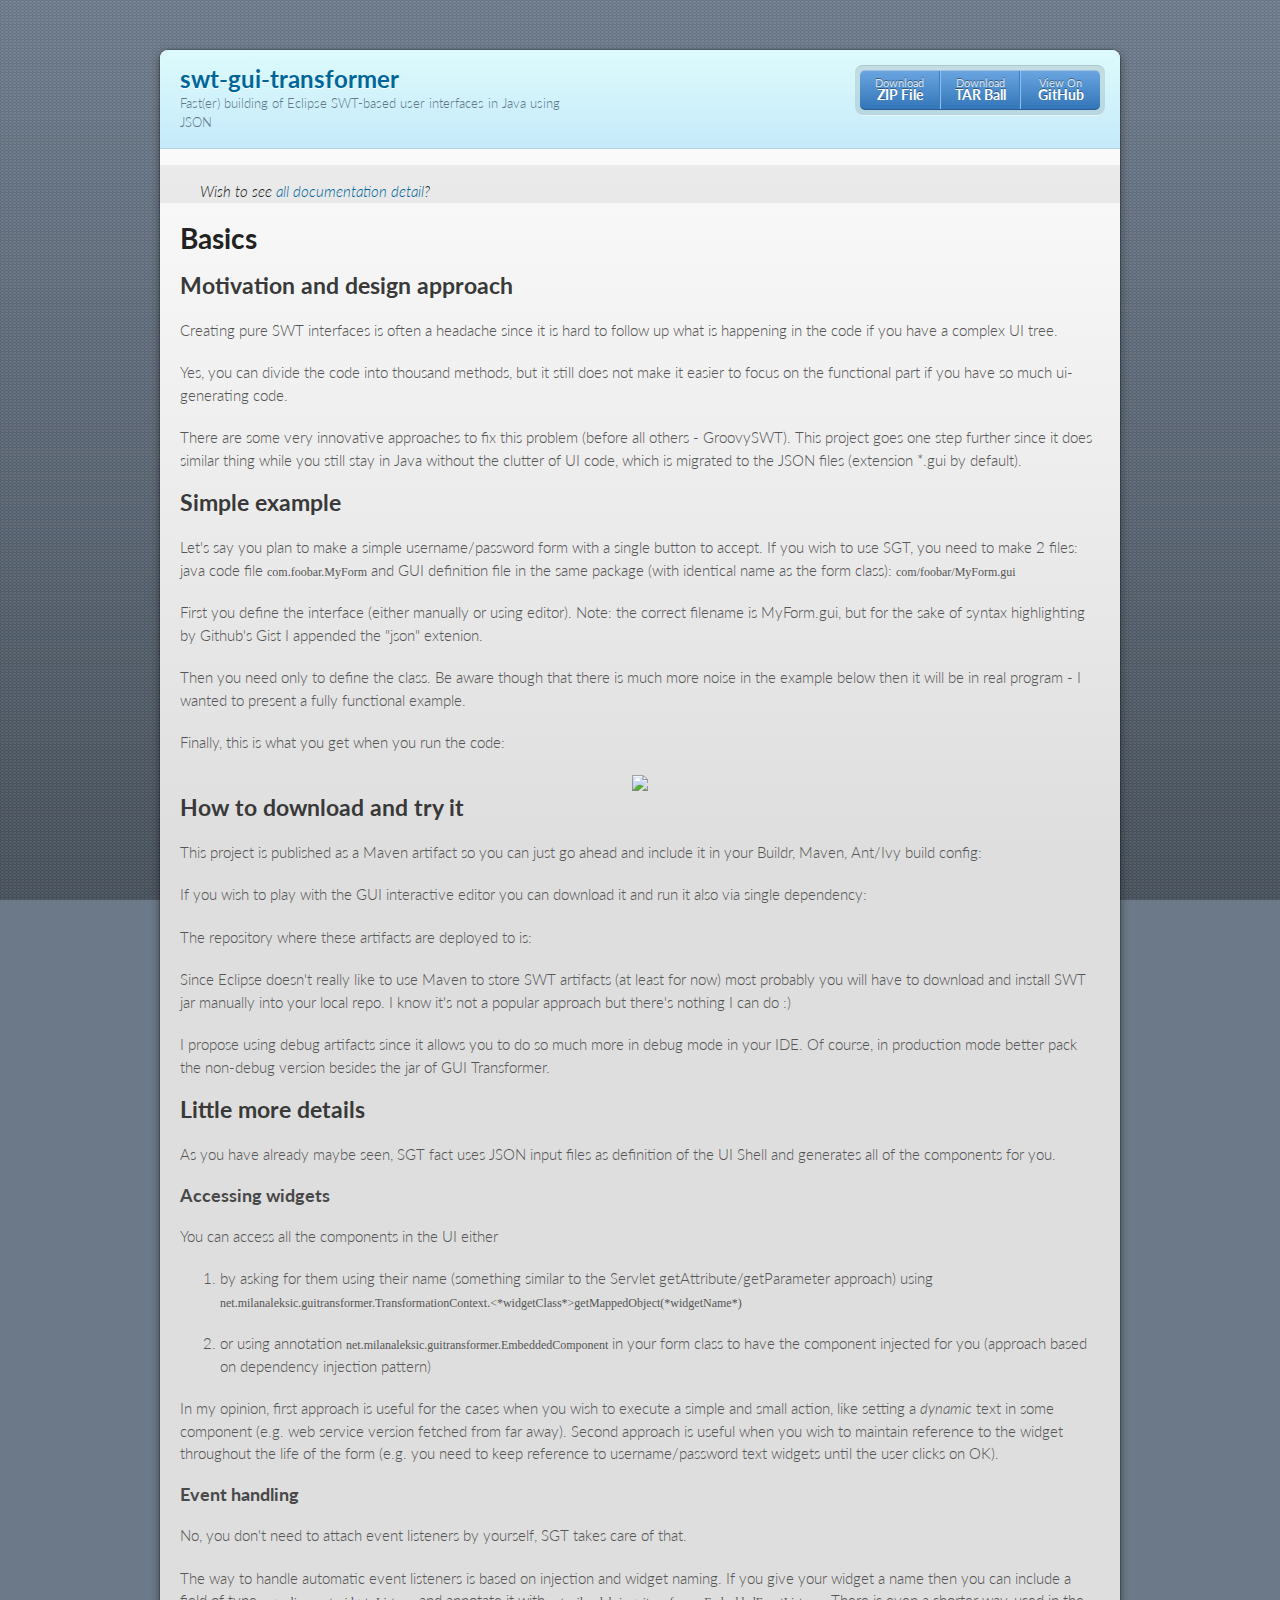
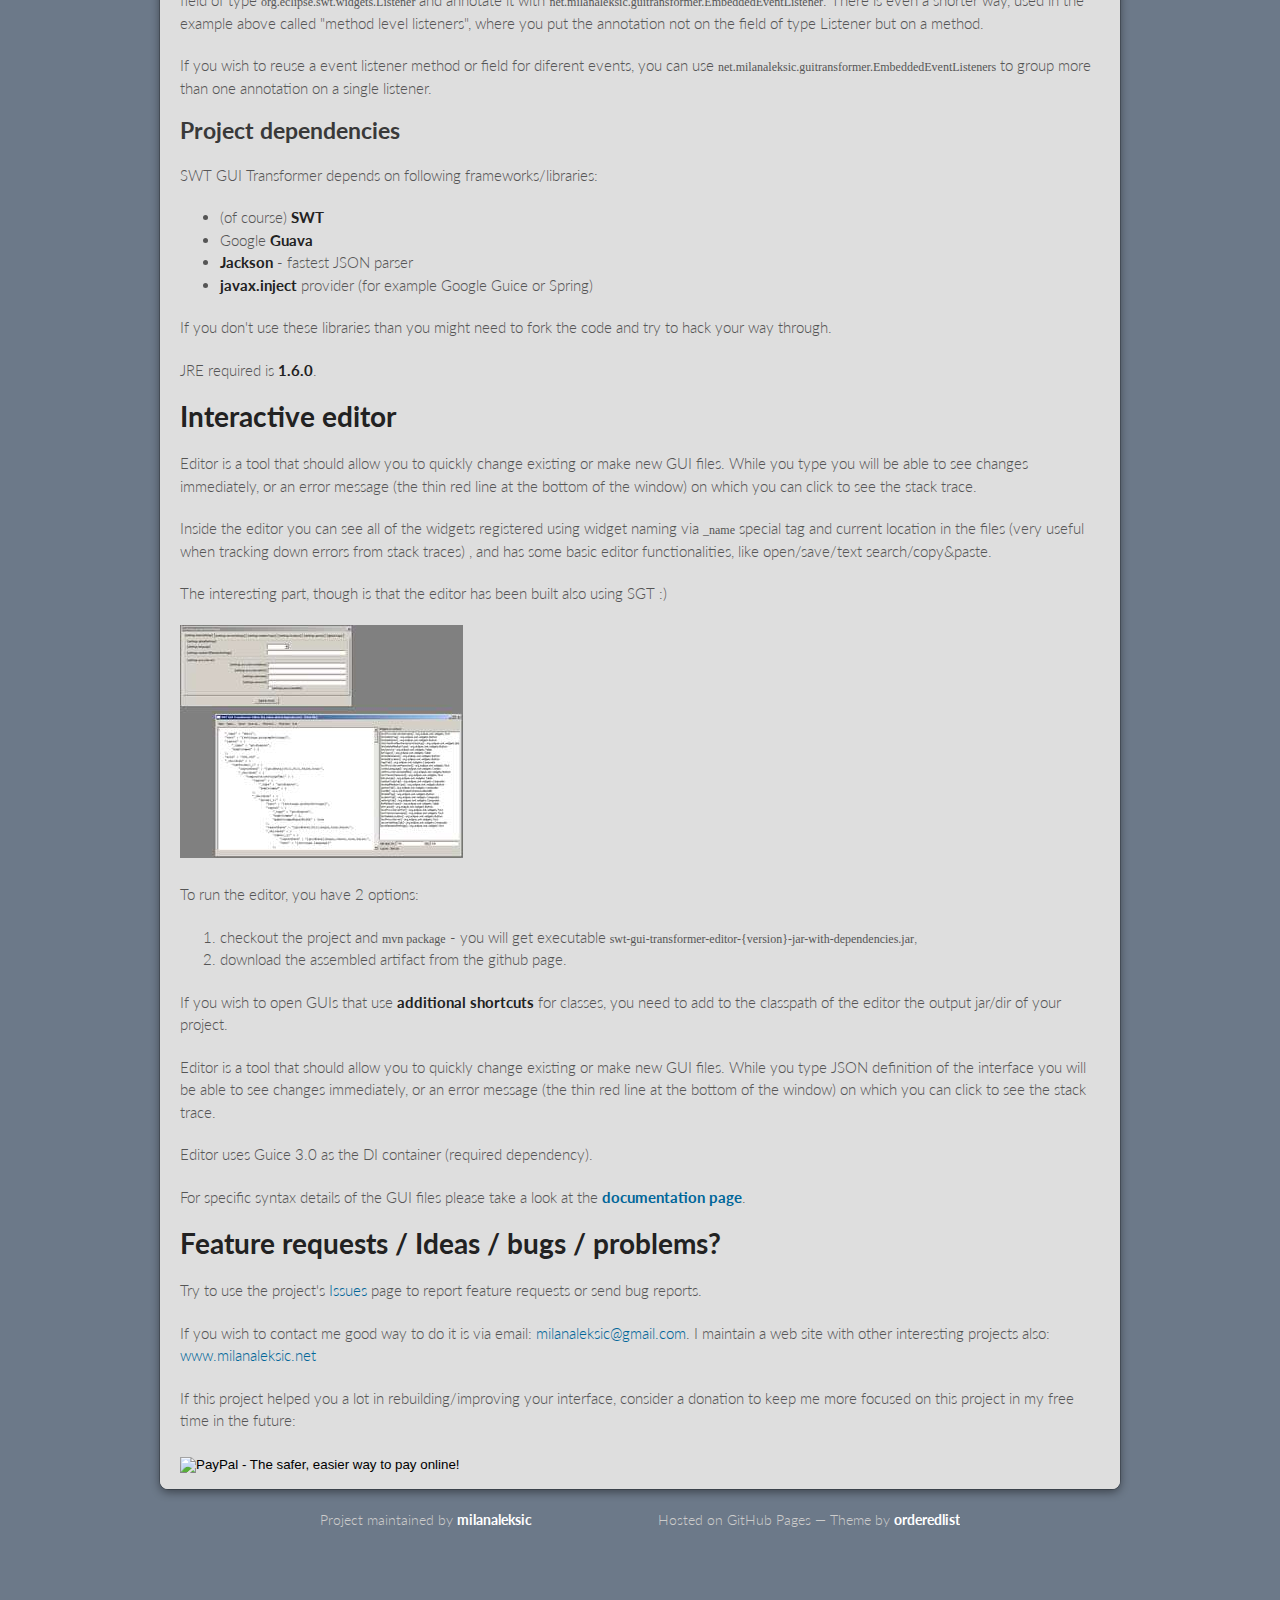
==== index.html @ e227d4b9 "Merge branch 'gh-pages' of github.com:milanaleksic/swt-gui-transformer into gh-pages" ====
<!doctype html>
<html>
<head>
    <meta charset="utf-8">
    <meta http-equiv="X-UA-Compatible" content="chrome=1">
    <title>Swt-gui-transformer by milanaleksic</title>

    <link rel="stylesheet" href="stylesheets/styles.css">
    <link rel="stylesheet" href="stylesheets/pygment_trac.css">
    <link rel="stylesheet" href="stylesheets/lightbox.css">
    <script src="javascripts/jquery-1.7.2.min.js"></script>
    <script src="javascripts/scale.fix.js"></script>
    <script src="javascripts/lightbox.js"></script>
    <meta name="viewport" content="width=device-width, initial-scale=1, user-scalable=no">

    <!--[if lt IE 9]>
    <script src="//html5shiv.googlecode.com/svn/trunk/html5.js"></script>
    <![endif]-->
</head>
<body>
<div class="wrapper">
    <header>
        <h1>swt-gui-transformer</h1>

        <p>Fast(er) building of Eclipse SWT-based user interfaces in Java using JSON</p>

        <p class="view"><a href="https://github.com/milanaleksic/swt-gui-transformer">View the Project on GitHub
            <small>milanaleksic/swt-gui-transformer</small>
        </a></p>
        <ul>
            <li><a href="https://github.com/milanaleksic/swt-gui-transformer/zipball/master">Download <strong>ZIP
                File</strong></a></li>
            <li><a href="https://github.com/milanaleksic/swt-gui-transformer/tarball/master">Download <strong>TAR
                Ball</strong></a></li>
            <li><a href="https://github.com/milanaleksic/swt-gui-transformer">View On <strong>GitHub</strong></a></li>
        </ul>
    </header>
    <section>
        <blockquote>Wish to see <a href="documentation.html">all documentation detail</a>?</blockquote>

        <h1>Basics</h1>

        <h2>Motivation and design approach</h2>

        <p>Creating pure SWT interfaces is often a headache since it is hard to follow up what is happening in the
            code if you have a complex UI tree. </p>

        <p>Yes, you can divide the code into thousand methods, but it still does not make it easier to focus on the
            functional part if you have so much ui-generating code.</p>

        <p>There are some very innovative approaches to fix this problem (before all others - GroovySWT). This project
            goes one step further since it does similar thing while you still stay in Java without the clutter of UI
            code, which is migrated to the JSON files (extension *.gui by default). </p>

        <h2>Simple example</h2>

        <p>Let's say you plan to make a simple username/password form with a single button to accept. If you wish to use
            SGT, you need to make 2 files: java code file <code>com.foobar.MyForm</code> and GUI definition file in the
            same package (with identical name as the form class): <code>com/foobar/MyForm.gui</code></p>

        <p>First you define the interface (either manually or using editor). Note: the correct filename is MyForm.gui,
            but for the sake of syntax highlighting by Github's Gist I appended the "json" extenion.</p>

        <script src="https://gist.github.com/2708850.js?file=MyForm.gui.json"></script>

        <p id="wiring-example">Then you need only to define the class. Be aware though that there is much more noise in the example below
            then it will be in real program - I wanted to present a fully functional example.</p>

        <script src="https://gist.github.com/2708850.js?file=MyForm.java"></script>

        <p>Finally, this is what you get when you run the code:</p>

        <div style="text-align:center"><img src="images/shot.png"/></div>

        <h2>How to download and try it</h2>

        <p>This project is published as a Maven artifact so you can just go ahead and include it in your
            Buildr, Maven, Ant/Ivy build config:</p>

        <script src="https://gist.github.com/2708850.js?file=dependency1.xml"></script>

        <p>If you wish to play with the GUI interactive editor you can download it and run it also
            via single dependency:</p>

        <script src="https://gist.github.com/2708850.js?file=dependency2.xml"></script>

        <p>The repository where these artifacts are deployed to is:</p>

        <script src="https://gist.github.com/2708850.js?file=repo.xml"></script>

        <p>Since Eclipse doesn't really like to use Maven to store SWT artifacts (at least for now)
            most probably you will have to download and install SWT jar manually into your local repo.
            I know it's not a popular approach but there's nothing I can do :)</p>

        <script src="https://gist.github.com/2708850.js?file=installSWT.cmd"></script>

        <p>I propose using debug artifacts since it allows you to do so much more in debug mode
            in your IDE. Of course, in production mode better pack the non-debug version
            besides the jar of GUI Transformer.</p>

        <h2>Little more details</h2>

        <p>As you have already maybe seen, SGT fact uses JSON input files as definition of the UI Shell and generates
            all of the components for you.</p>

        <h3>Accessing widgets</h3>

        <p>You can access all the components in the UI either</p>

        <ol>
            <li><p>by asking for them using their name (something similar to the Servlet getAttribute/getParameter approach)
                using <code>net.milanaleksic.guitransformer.TransformationContext.&lt;*widgetClass*&gt;getMappedObject(*widgetName*)</code>
            </p></li>
            <li><p>or using annotation <code>net.milanaleksic.guitransformer.EmbeddedComponent</code> in your form class
                to have the component injected for you (approach based on dependency injection pattern)</p></li>
        </ol>
        <p>In my opinion, first approach is useful for the cases when you wish to execute a simple and small action,
            like setting a <em>dynamic</em> text in some component (e.g. web service version fetched from far away).
            Second approach is useful when you wish to maintain reference to the widget throughout the life of the form
            (e.g. you need to keep reference to username/password text widgets until the user clicks on OK).</p>

        <h3>Event handling</h3>

        <p>No, you don't need to attach event listeners by yourself, SGT takes care of that.</p>

        <p>The way to handle automatic event listeners is based on injection and widget naming. If you give your widget
            a name then you can include a field of type <code>org.eclipse.swt.widgets.Listener</code> and annotate it with
            <code>net.milanaleksic.guitransformer.EmbeddedEventListener</code>. There is even a shorter way, used in the
            example above called "method level listeners", where you put the annotation not on the field of type
            Listener but on a method.</p>

        <p>If you wish to reuse a event listener method or field for diferent events, you can use
            <code>net.milanaleksic.guitransformer.EmbeddedEventListeners</code> to group more than one annotation
            on a single listener.</p>

        <h2>Project dependencies</h2>

        <p>SWT GUI Transformer depends on following frameworks/libraries:</p>

        <ul>
            <li>(of course) <strong>SWT</strong>
            </li>
            <li>Google <strong>Guava</strong>
            </li>
            <li>
                <strong>Jackson</strong> - fastest JSON parser
            </li>
            <li>
                <strong>javax.inject</strong> provider (for example Google Guice or Spring)
            </li>
        </ul>
        <p>If you don't use these libraries than you might need to fork the code
            and try to hack your way through.</p>

        <p>JRE required is <strong>1.6.0</strong>.</p>

        <h1>Interactive editor</h1>

        <p>Editor is a tool that should allow you to quickly change existing or make new GUI files. While you type
            you will be able to see changes immediately, or an error message (the thin red line at the bottom of the
            window) on which you can click to see the stack trace.</p>

        <p>Inside the editor you can see all of the widgets registered using widget naming via <code>_name</code>
            special tag and current location in the files (very useful when tracking down errors from stack traces)
            , and has some basic editor functionalities, like open/save/text search/copy&paste.</p>

        <p>The interesting part, though is that the editor has been built also using SGT :)</p>

        <p>
            <a href="images/editor-0.1.7.2.png" rel="lightbox" title="Interactive editor for SGT">
                <img src="images/editor-0.1.7.2_mini.jpg"/>
            </a>
        </p>

        <p>To run the editor, you have 2 options:</p>
        <ol>
            <li>checkout the project and <code>mvn package</code> - you will get executable
                <code>swt-gui-transformer-editor-{version}-jar-with-dependencies.jar</code>,
            </li>
            <li>download the assembled artifact from the github page.</li>
        </ol>

        <p>If you wish to open GUIs that use <strong>additional shortcuts</strong> for classes, you need to add to the
            classpath of the editor the output jar/dir of your project.</p>

        <p>Editor is a tool that should allow you to quickly change existing or make new GUI files. While you type JSON
            definition of the interface you will be able to see changes immediately, or an error message (the thin red
            line at the bottom of the window) on which you can click to see the stack trace.</p>

        <p>Editor uses Guice 3.0 as the DI container (required dependency).</p>

        <p>For specific syntax details of the GUI files please take a look at the
            <strong><a href="documentation.html">documentation page</a></strong>.</p>

        <h1>Feature requests / Ideas / bugs / problems?</h1>

        <p>Try to use the project's <a href="https://github.com/milanaleksic/swt-gui-transformer/issues">Issues</a>
            page to report feature requests or send bug reports.</p>

        <p>If you wish to contact me good way to do it is via email: <a href="mailto:milanaleksic@gmail.com">
            milanaleksic@gmail.com</a>. I maintain a web site with other interesting projects also:
            <a href="http://www.milanaleksic.net">www.milanaleksic.net</a></p>

        <p>If this project helped you a lot in rebuilding/improving your interface, consider a donation
            to keep me more focused on this project in my free time in the future:</p>
        <p><form action="https://www.paypal.com/cgi-bin/webscr" method="post">
<input type="hidden" name="cmd" value="_s-xclick">
<input type="hidden" name="hosted_button_id" value="VUGRF7TKV7C58">
<input type="image" src="https://www.paypalobjects.com/en_US/BE/i/btn/btn_donateCC_LG.gif" border="0" name="submit" alt="PayPal - The safer, easier way to pay online!">
<img alt="" border="0" src="https://www.paypalobjects.com/en_US/i/scr/pixel.gif" width="1" height="1">
</form>
    </section>
</div>
<footer>
    <p>Project maintained by <a href="https://github.com/milanaleksic">milanaleksic</a></p>

    <p>Hosted on GitHub Pages &mdash; Theme by <a href="https://github.com/orderedlist">orderedlist</a></p>
</footer>
<!--[if !IE]>
<script>fixScale(document);</script><!--<![endif]-->
<script type="text/javascript">
    var gaJsHost = (("https:" == document.location.protocol) ? "https://ssl." : "http://www.");
    document.write(unescape("%3Cscript src='" + gaJsHost + "google-analytics.com/ga.js' " +
            "type='text/javascript'%3E%3C/script%3E"));
</script>
<script type="text/javascript">
    try {
        var pageTracker = _gat._getTracker("UA-31731496-1");
        pageTracker._trackPageview();
    } catch(err) {
    }
</script>

</body>
</html>
---- stylesheets/styles.css ----
@import url(https://fonts.googleapis.com/css?family=Lato:300italic,700italic,300,700);
html {
  background: #6C7989;
  background: #6c7989 -webkit-gradient(linear, 50% 0%, 50% 100%, color-stop(0%, #6c7989), color-stop(100%, #434b55)) fixed;
  background: #6c7989 -webkit-linear-gradient(#6c7989, #434b55) fixed;
  background: #6c7989 -moz-linear-gradient(#6c7989, #434b55) fixed;
  background: #6c7989 -o-linear-gradient(#6c7989, #434b55) fixed;
  background: #6c7989 -ms-linear-gradient(#6c7989, #434b55) fixed;
  background: #6c7989 linear-gradient(#6c7989, #434b55) fixed;
}

body {
  padding: 50px 0;
  margin: 0;
  font: 14px/1.5 Lato, "Helvetica Neue", Helvetica, Arial, sans-serif;
  color: #555;
  font-weight: 300;
  background: url('[data-uri]') fixed;
}

.wrapper {
  width: 960px;
  margin: 0 auto;
  background: #DEDEDE;
  -webkit-border-radius: 8px;
  -moz-border-radius: 8px;
  -ms-border-radius: 8px;
  -o-border-radius: 8px;
  border-radius: 8px;
  -webkit-box-shadow: rgba(0, 0, 0, 0.2) 0 0 0 1px, rgba(0, 0, 0, 0.45) 0 3px 10px;
  -moz-box-shadow: rgba(0, 0, 0, 0.2) 0 0 0 1px, rgba(0, 0, 0, 0.45) 0 3px 10px;
  box-shadow: rgba(0, 0, 0, 0.2) 0 0 0 1px, rgba(0, 0, 0, 0.45) 0 3px 10px;
}

header, section, footer {
  display: block;
}

a {
  color: #069;
  text-decoration: none;
}

p {
  margin: 0 0 20px;
  padding: 0;
}

strong {
  color: #222;
  font-weight: 700;
}

header {
  -webkit-border-radius: 8px 8px 0 0;
  -moz-border-radius: 8px 8px 0 0;
  -ms-border-radius: 8px 8px 0 0;
  -o-border-radius: 8px 8px 0 0;
  border-radius: 8px 8px 0 0;
  background: #C6EAFA;
  background: -webkit-gradient(linear, 50% 0%, 50% 100%, color-stop(0%, #ddfbfc), color-stop(100%, #c6eafa));
  background: -webkit-linear-gradient(#ddfbfc, #c6eafa);
  background: -moz-linear-gradient(#ddfbfc, #c6eafa);
  background: -o-linear-gradient(#ddfbfc, #c6eafa);
  background: -ms-linear-gradient(#ddfbfc, #c6eafa);
  background: linear-gradient(#ddfbfc, #c6eafa);
  position: relative;
  padding: 15px 20px;
  border-bottom: 1px solid #B2D2E1;
}
header h1 {
  margin: 0;
  padding: 0;
  font-size: 24px;
  line-height: 1.2;
  color: #069;
  text-shadow: rgba(255, 255, 255, 0.9) 0 1px 0;
}
header.without-description h1 {
  margin: 10px 0;
}
header p {
  margin: 0;
  color: #61778B;
  width: 400px;
  font-size: 13px;
}
header p.view {
  display: none;
  font-weight: 700;
  text-shadow: rgba(255, 255, 255, 0.9) 0 1px 0;
  -webkit-font-smoothing: antialiased;
}
header p.view a {
  color: #06c;
}
header p.view small {
  font-weight: 400;
}
header ul {
  margin: 0;
  padding: 0;
  list-style: none;
  position: absolute;
  z-index: 1;
  right: 20px;
  top: 20px;
  height: 38px;
  padding: 1px 0;
  background: #5198DF;
  background: -webkit-gradient(linear, 50% 0%, 50% 100%, color-stop(0%, #77b9fb), color-stop(100%, #3782cd));
  background: -webkit-linear-gradient(#77b9fb, #3782cd);
  background: -moz-linear-gradient(#77b9fb, #3782cd);
  background: -o-linear-gradient(#77b9fb, #3782cd);
  background: -ms-linear-gradient(#77b9fb, #3782cd);
  background: linear-gradient(#77b9fb, #3782cd);
  border-radius: 5px;
  -webkit-box-shadow: inset rgba(255, 255, 255, 0.45) 0 1px 0, inset rgba(0, 0, 0, 0.2) 0 -1px 0;
  -moz-box-shadow: inset rgba(255, 255, 255, 0.45) 0 1px 0, inset rgba(0, 0, 0, 0.2) 0 -1px 0;
  box-shadow: inset rgba(255, 255, 255, 0.45) 0 1px 0, inset rgba(0, 0, 0, 0.2) 0 -1px 0;
  width: auto;
}
header ul:before {
  content: '';
  position: absolute;
  z-index: -1;
  left: -5px;
  top: -4px;
  right: -5px;
  bottom: -6px;
  background: rgba(0, 0, 0, 0.1);
  -webkit-border-radius: 8px;
  -moz-border-radius: 8px;
  -ms-border-radius: 8px;
  -o-border-radius: 8px;
  border-radius: 8px;
  -webkit-box-shadow: rgba(0, 0, 0, 0.2) 0 -1px 0, inset rgba(255, 255, 255, 0.7) 0 -1px 0;
  -moz-box-shadow: rgba(0, 0, 0, 0.2) 0 -1px 0, inset rgba(255, 255, 255, 0.7) 0 -1px 0;
  box-shadow: rgba(0, 0, 0, 0.2) 0 -1px 0, inset rgba(255, 255, 255, 0.7) 0 -1px 0;
}
header ul li {
  width: 79px;
  float: left;
  border-right: 1px solid #3A7CBE;
  height: 38px;
}
header ul li.single {
  border: none;
}
header ul li + li {
  width: 78px;
  border-left: 1px solid #8BBEF3;
}
header ul li + li + li {
  border-right: none;
  width: 79px;
}
header ul a {
  line-height: 1;
  font-size: 11px;
  color: #fff;
  color: rgba(255, 255, 255, 0.8);
  display: block;
  text-align: center;
  font-weight: 400;
  padding-top: 6px;
  height: 40px;
  text-shadow: rgba(0, 0, 0, 0.4) 0 -1px 0;
}
header ul a strong {
  font-size: 14px;
  display: block;
  color: #fff;
  -webkit-font-smoothing: antialiased;
}

section {
  padding: 15px 20px;
  font-size: 15px;
  border-top: 1px solid #fff;
  background: -webkit-gradient(linear, 50% 0%, 50% 700, color-stop(0%, #fafafa), color-stop(100%, #dedede));
  background: -webkit-linear-gradient(#fafafa, #dedede 700px);
  background: -moz-linear-gradient(#fafafa, #dedede 700px);
  background: -o-linear-gradient(#fafafa, #dedede 700px);
  background: -ms-linear-gradient(#fafafa, #dedede 700px);
  background: linear-gradient(#fafafa, #dedede 700px);
  -webkit-border-radius: 0 0 8px 8px;
  -moz-border-radius: 0 0 8px 8px;
  -ms-border-radius: 0 0 8px 8px;
  -o-border-radius: 0 0 8px 8px;
  border-radius: 0 0 8px 8px;
  position: relative;
}

h1, h2, h3, h4, h5, h6 {
  color: #222;
  padding: 0;
  margin: 0 0 20px;
  line-height: 1.2;
}

p, ul, ol, table, pre, dl {
  margin: 0 0 20px;
}

h1, h2, h3 {
  line-height: 1.1;
}

h1 {
  font-size: 28px;
}

h2 {
  color: #393939;
}

h3, h4, h5, h6 {
  color: #494949;
}

blockquote {
  margin: 0 -20px 20px;
  padding: 15px 20px 1px 40px;
  font-style: italic;
  background: #ccc;
  background: rgba(0, 0, 0, 0.06);
  color: #222;
}

img {
  max-width: 100%;
}

code, pre {
  font-family: Monaco, Bitstream Vera Sans Mono, Lucida Console, Terminal;
  font-size: 12px;
}

section > code, section > pre {
  font-family: Monaco, Bitstream Vera Sans Mono, Lucida Console, Terminal;
  color: #333;
  font-size: 12px;
  overflow-x: auto;
}

section > pre {
  padding: 20px;
  background: #3A3C42;
  color: #f8f8f2;
  margin: 0 -20px 20px;
}
section > pre code {
  color: #f8f8f2;
}
section > pre code strong {
  color: #cccc00;
}
li pre {
  margin-left: -60px;
  padding-left: 60px;
}

table {
  width: 100%;
  border-collapse: collapse;
}

th, td {
  text-align: left;
  padding: 5px 10px;
  border-bottom: 1px solid #aaa;
}

dt {
  color: #222;
  font-weight: 700;
}

th {
  color: #222;
}

small {
  font-size: 11px;
}

hr {
  border: 0;
  background: #aaa;
  height: 1px;
  margin: 0 0 20px;
}

footer {
  width: 640px;
  margin: 0 auto;
  padding: 20px 0 0;
  color: #ccc;
  overflow: hidden;
}
footer a {
  color: #fff;
  font-weight: bold;
}
footer p {
  float: left;
}
footer p + p {
  float: right;
}

@media print, screen and (max-width: 740px) {
  body {
    padding: 0;
  }

  .wrapper {
    -webkit-border-radius: 0;
    -moz-border-radius: 0;
    -ms-border-radius: 0;
    -o-border-radius: 0;
    border-radius: 0;
    -webkit-box-shadow: none;
    -moz-box-shadow: none;
    box-shadow: none;
    width: 100%;
  }

  footer {
    -webkit-border-radius: 0;
    -moz-border-radius: 0;
    -ms-border-radius: 0;
    -o-border-radius: 0;
    border-radius: 0;
    padding: 20px;
    width: auto;
  }
  footer p {
    float: none;
    margin: 0;
  }
  footer p + p {
    float: none;
  }
}
@media print, screen and (max-width:580px) {
  header ul {
    display: none;
  }

  header p.view {
    display: block;
  }

  header p {
    width: 100%;
  }
}
@media print {
  header p.view a small:before {
    content: 'at http://github.com/';
  }
}
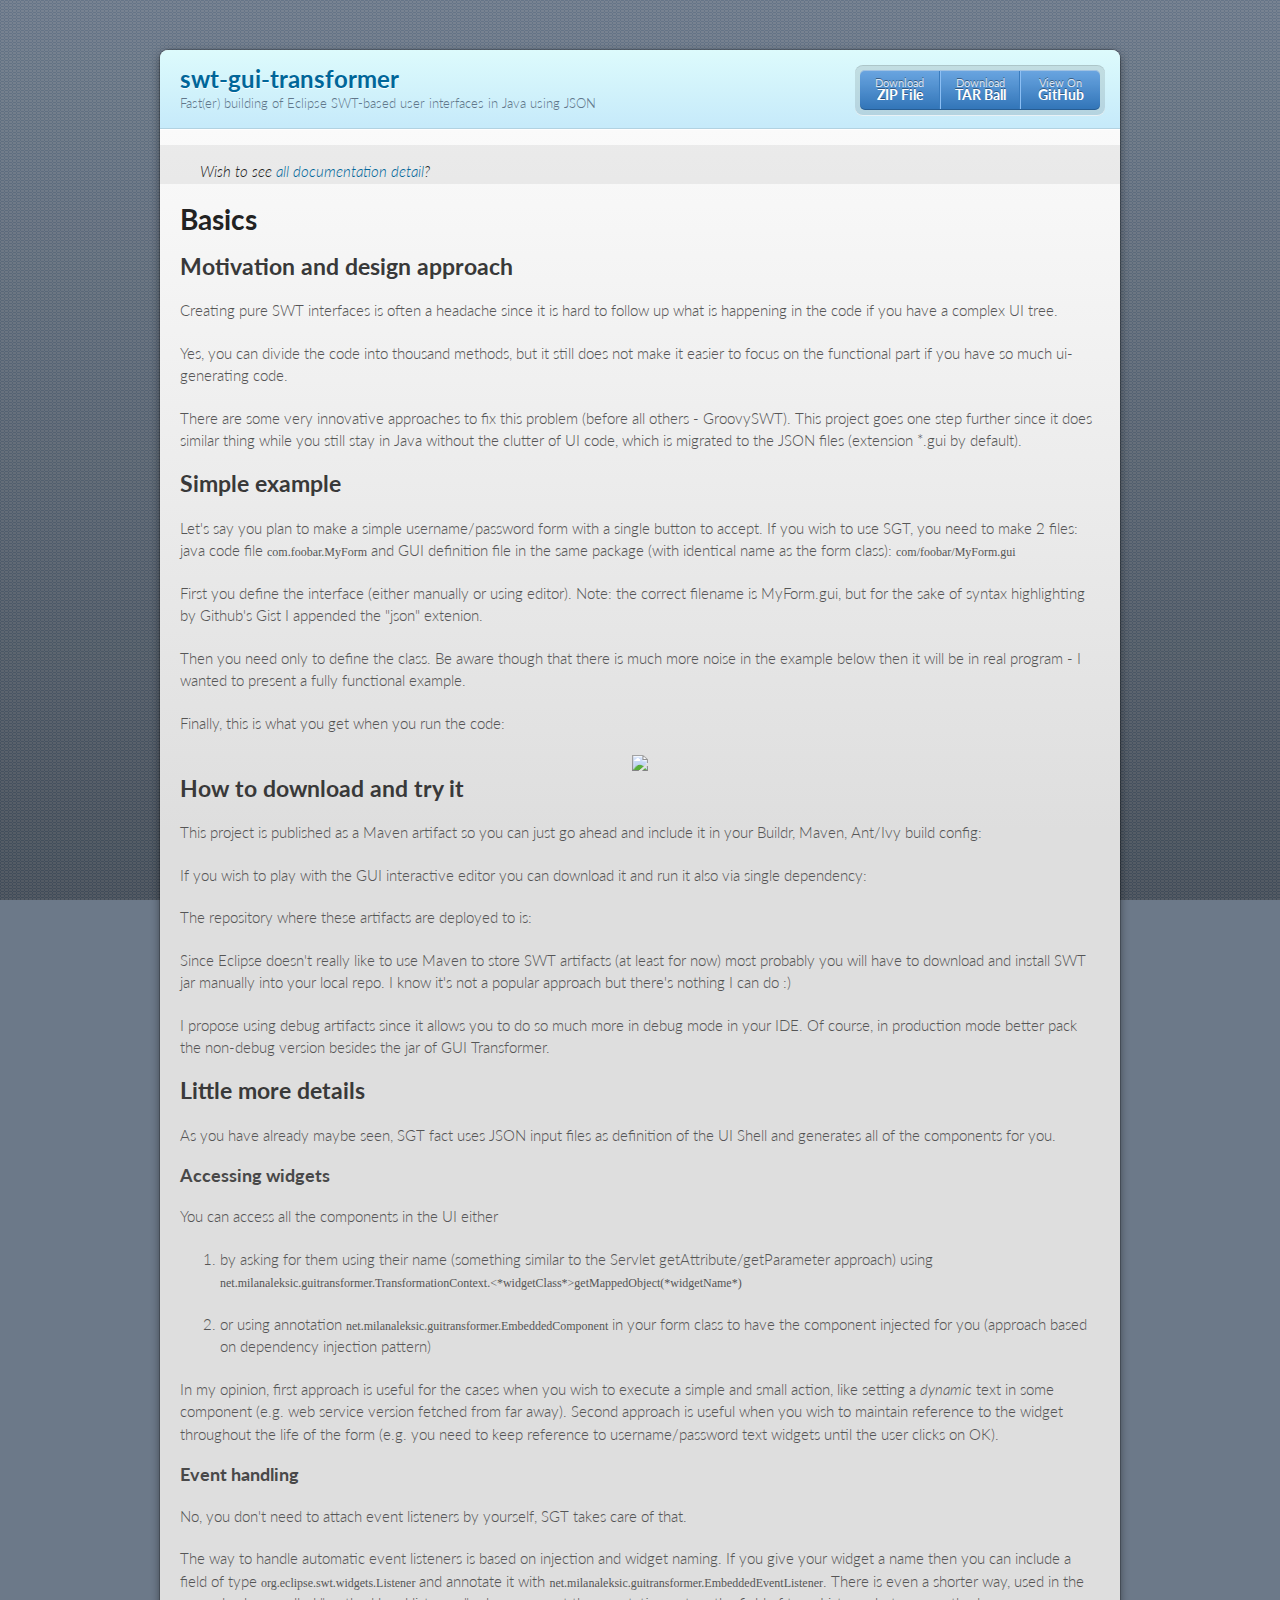
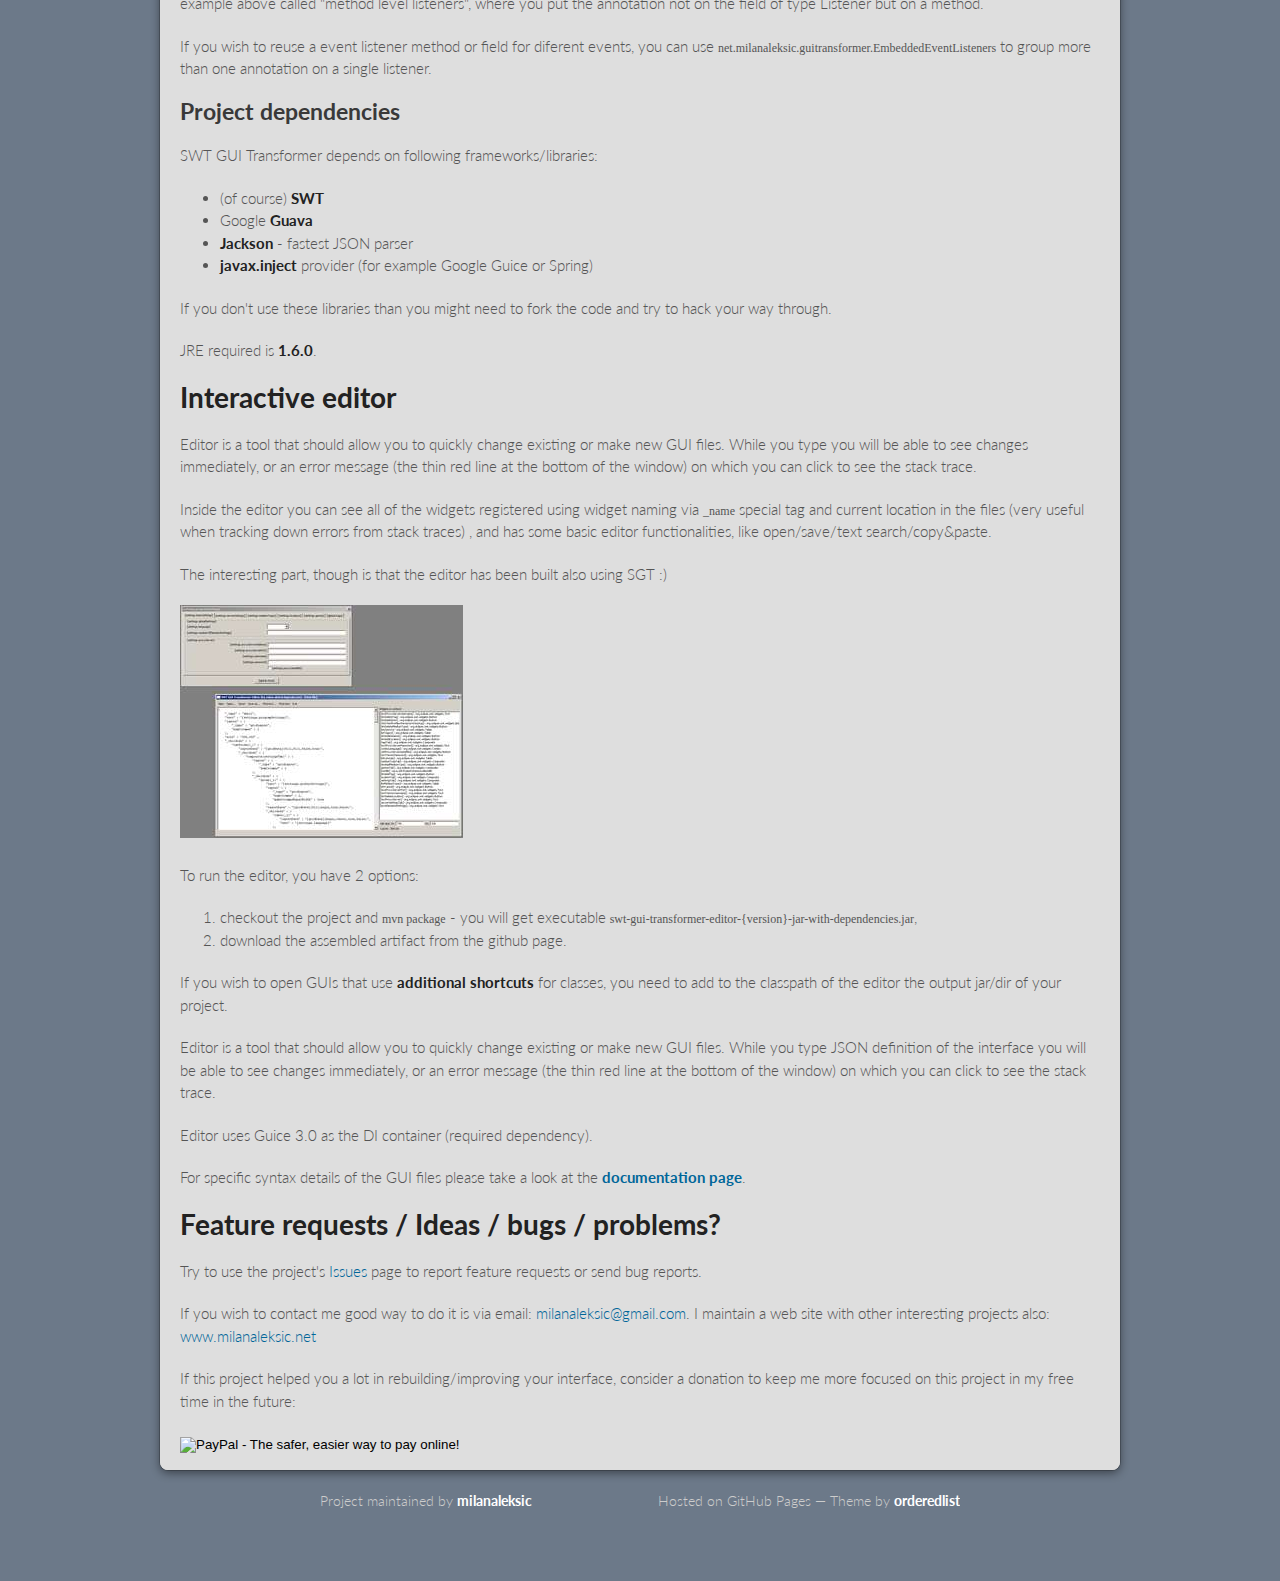
==== commit c3b114bb: "corrected syntax errors in the imported CSS styles for GISTs" ====
--- a/index.html
+++ b/index.html
@@ -6,7 +6,6 @@
     <title>Swt-gui-transformer by milanaleksic</title>
 
     <link rel="stylesheet" href="stylesheets/styles.css">
-    <link rel="stylesheet" href="stylesheets/pygment_trac.css">
     <link rel="stylesheet" href="stylesheets/lightbox.css">
     <script src="javascripts/jquery-1.7.2.min.js"></script>
     <script src="javascripts/scale.fix.js"></script>
@@ -232,4 +231,4 @@
 </script>
 
 </body>
-</html>+</html>
--- a/stylesheets/styles.css
+++ b/stylesheets/styles.css
@@ -82,7 +82,7 @@
 header p {
   margin: 0;
   color: #61778B;
-  width: 400px;
+  width: 500px;
   font-size: 13px;
 }
 header p.view {
@@ -199,6 +199,10 @@
   line-height: 1.2;
 }
 
+h5 {
+  font-size: 14px;
+}
+
 p, ul, ol, table, pre, dl {
   margin: 0 0 20px;
 }
@@ -362,3 +366,12 @@
     content: 'at http://github.com/';
   }
 }
+
+div.gist table.highlight {
+  background: none;
+  color: #000000;
+  font-size: 12px;
+  margin-bottom: 0px;
+}
+
+
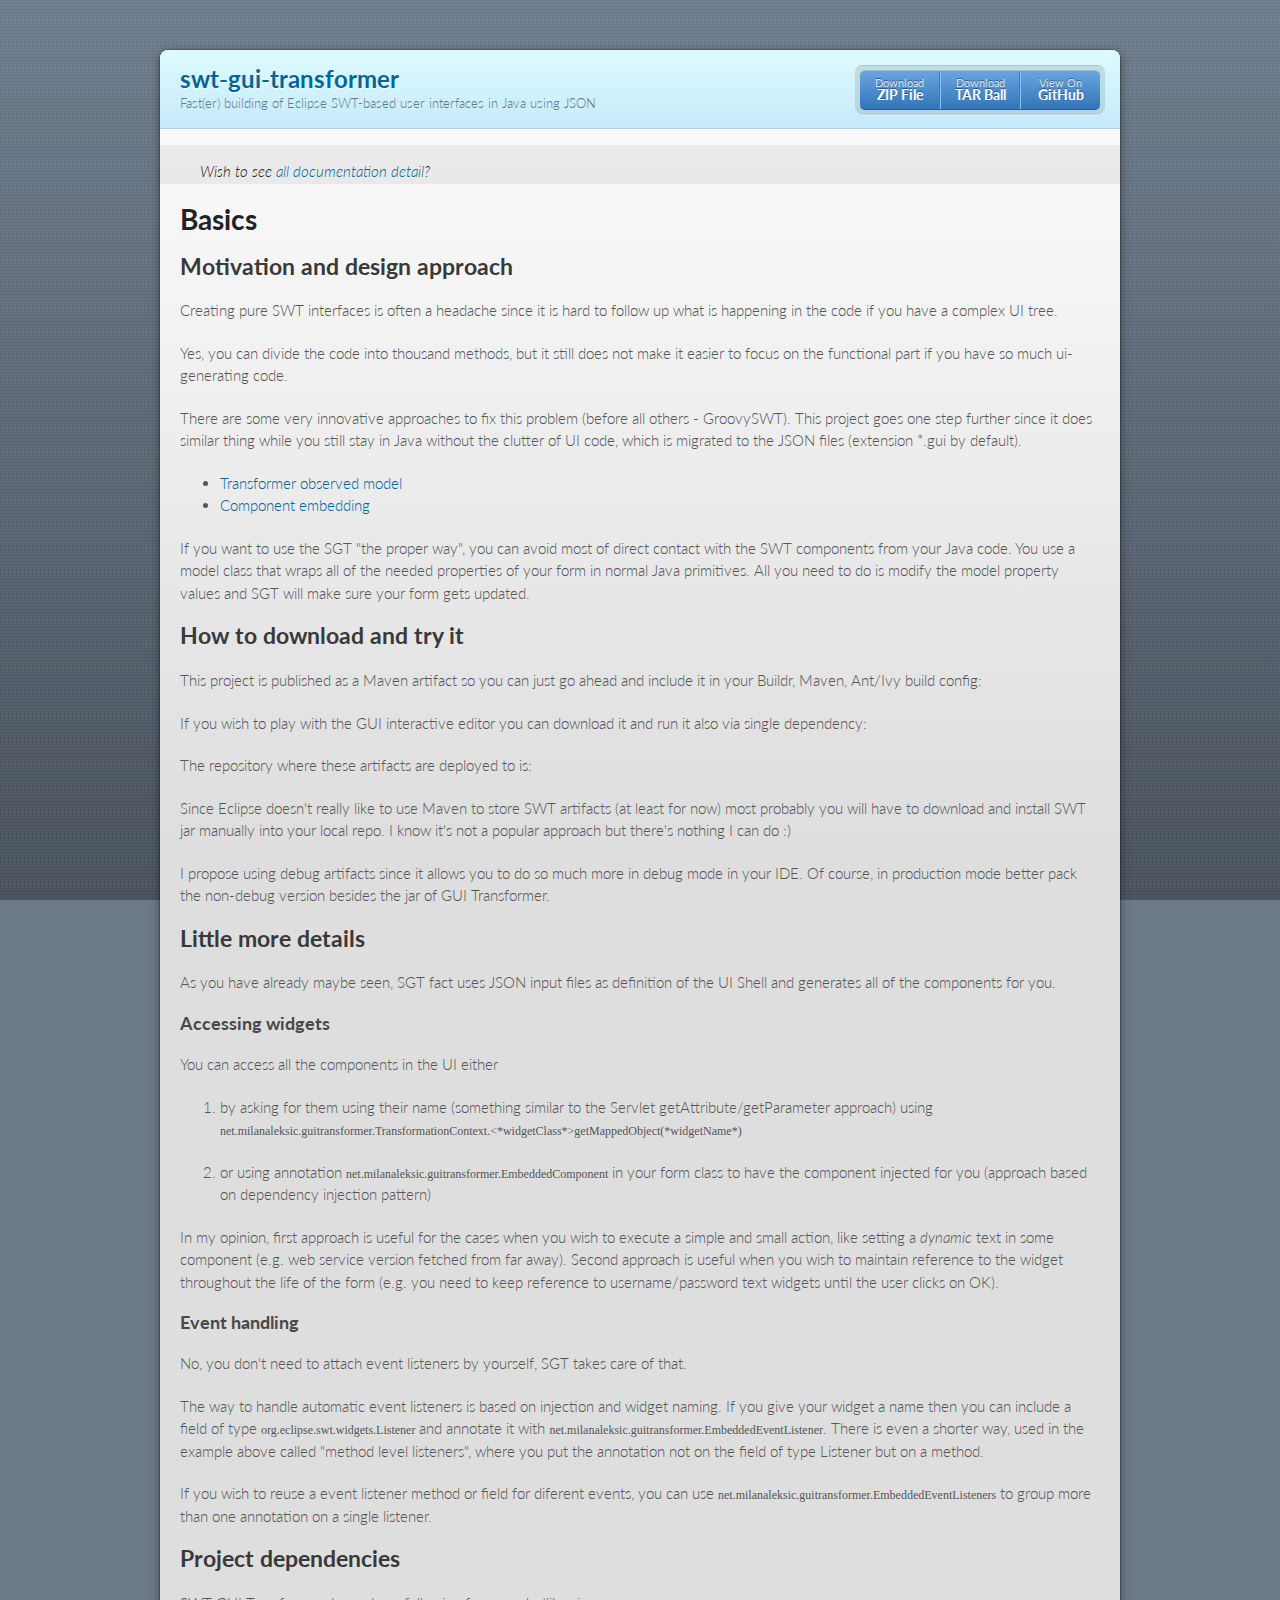
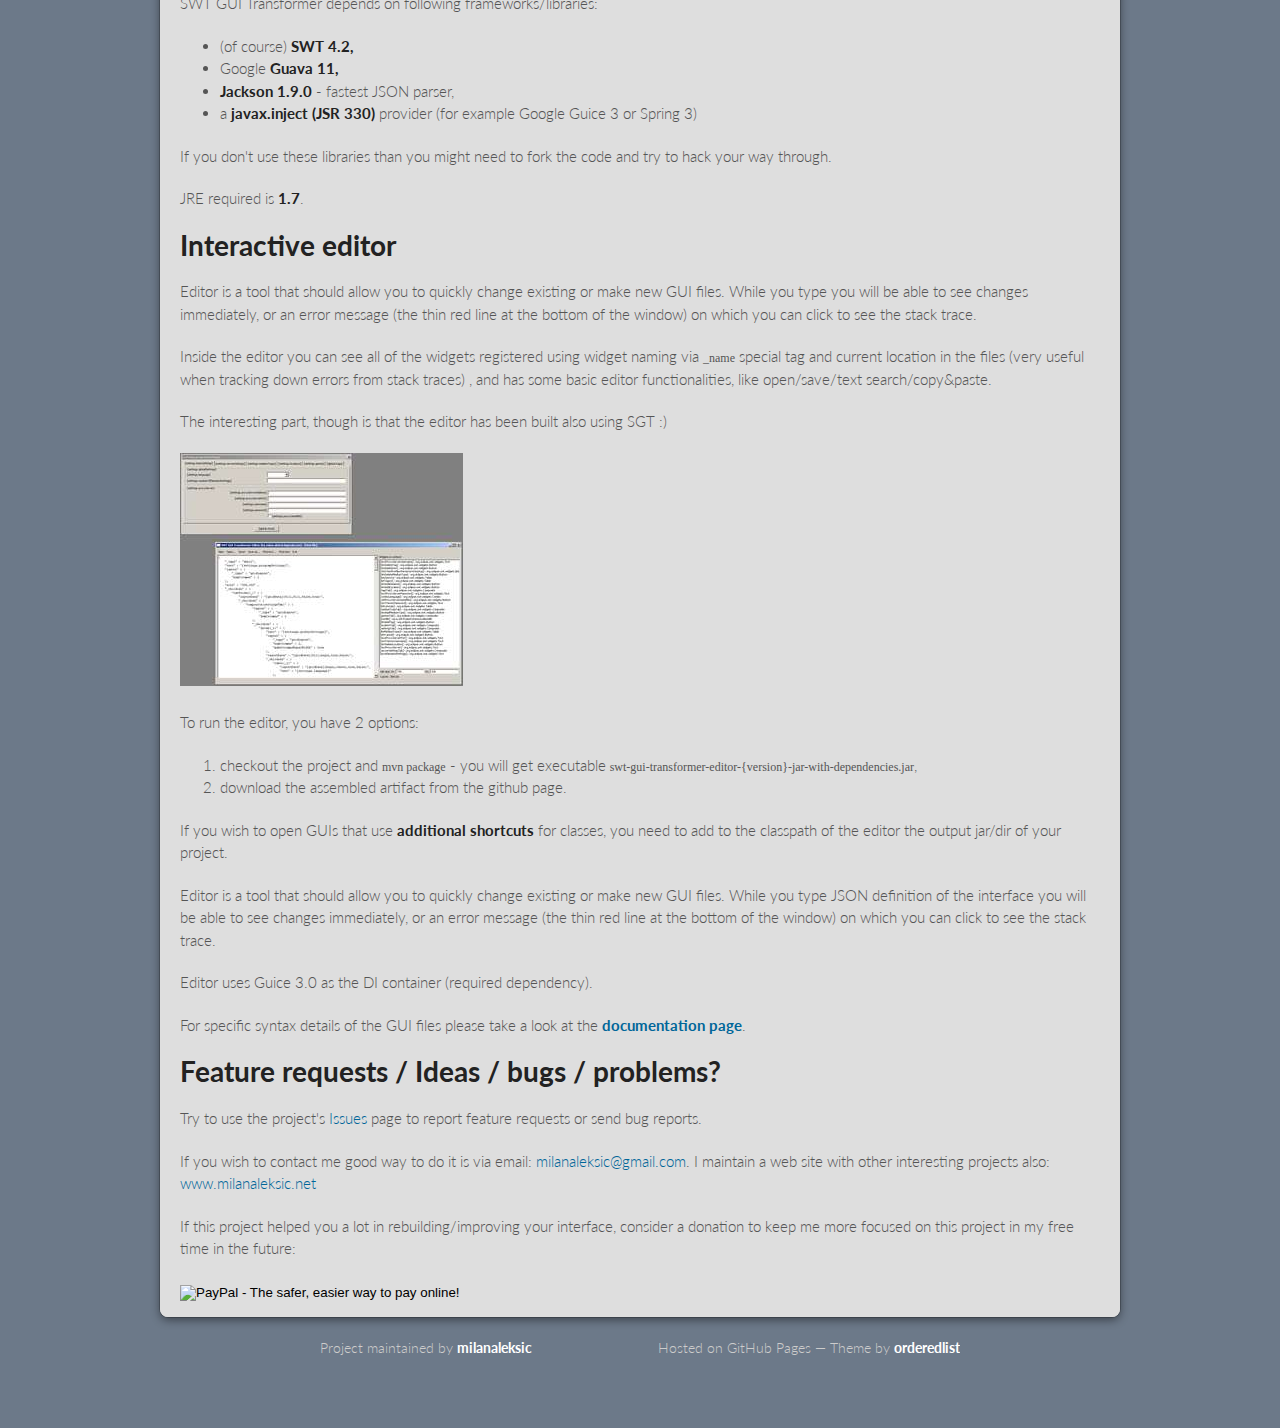
==== commit fa101aa3: "updated example with messages.properties" ====
--- a/index.html
+++ b/index.html
@@ -11,204 +11,263 @@
     <script src="javascripts/scale.fix.js"></script>
     <script src="javascripts/lightbox.js"></script>
     <meta name="viewport" content="width=device-width, initial-scale=1, user-scalable=no">
-
     <!--[if lt IE 9]>
     <script src="//html5shiv.googlecode.com/svn/trunk/html5.js"></script>
     <![endif]-->
+    <script>
+        $(document).ready(function () {
+
+            //When page loads...
+            $(".tab_content").hide(); //Hide all content
+            $("ul.tabs").find("li:first").addClass("active").show(); //Activate first tab
+            $(".tab_container").find(".tab_content:first").show(); //Show first tab content
+
+            //On Click Event
+            $("ul.tabs li").bind('click', function () {
+                var jThis = $(this);
+                var jTabs = jThis.parent(":first");
+                jTabs.find("li").removeClass("active");
+                jThis.addClass("active");
+                var jTargetContainer = $("#" + jTabs.attr("target"));
+                jTargetContainer.find("> .tab_content").hide();
+
+                $(jTargetContainer.find(".tab_content").get(jThis.index())).fadeIn();
+                return false;
+            });
+            $("#tabs").show();
+
+        });
+    </script>
 </head>
 <body>
 <div class="wrapper">
-    <header>
-        <h1>swt-gui-transformer</h1>
-
-        <p>Fast(er) building of Eclipse SWT-based user interfaces in Java using JSON</p>
-
-        <p class="view"><a href="https://github.com/milanaleksic/swt-gui-transformer">View the Project on GitHub
-            <small>milanaleksic/swt-gui-transformer</small>
-        </a></p>
-        <ul>
-            <li><a href="https://github.com/milanaleksic/swt-gui-transformer/zipball/master">Download <strong>ZIP
-                File</strong></a></li>
-            <li><a href="https://github.com/milanaleksic/swt-gui-transformer/tarball/master">Download <strong>TAR
-                Ball</strong></a></li>
-            <li><a href="https://github.com/milanaleksic/swt-gui-transformer">View On <strong>GitHub</strong></a></li>
+<header>
+    <h1>swt-gui-transformer</h1>
+
+    <p>Fast(er) building of Eclipse SWT-based user interfaces in Java using JSON</p>
+
+    <p class="view"><a href="https://github.com/milanaleksic/swt-gui-transformer">View the Project on GitHub
+        <small>milanaleksic/swt-gui-transformer</small>
+    </a></p>
+    <ul>
+        <li><a href="https://github.com/milanaleksic/swt-gui-transformer/zipball/master">Download <strong>ZIP
+            File</strong></a></li>
+        <li><a href="https://github.com/milanaleksic/swt-gui-transformer/tarball/master">Download <strong>TAR
+            Ball</strong></a></li>
+        <li><a href="https://github.com/milanaleksic/swt-gui-transformer">View On <strong>GitHub</strong></a></li>
+    </ul>
+</header>
+<section>
+<blockquote>Wish to see <a href="documentation.html">all documentation detail</a>?</blockquote>
+
+<h1>Basics</h1>
+
+<h2>Motivation and design approach</h2>
+
+<p>Creating pure SWT interfaces is often a headache since it is hard to follow up what is happening in the
+    code if you have a complex UI tree. </p>
+
+<p>Yes, you can divide the code into thousand methods, but it still does not make it easier to focus on the
+    functional part if you have so much ui-generating code.</p>
+
+<p>There are some very innovative approaches to fix this problem (before all others - GroovySWT). This project
+    goes one step further since it does similar thing while you still stay in Java without the clutter of UI
+    code, which is migrated to the JSON files (extension *.gui by default). </p>
+
+<ul class="tabs" target="tabs">
+    <li><a href="#">Transformer observed model</a></li>
+    <li><a href="#">Component embedding</a></li>
+</ul>
+
+<div class="tab_container" id="tabs" style="display:none">
+    <div class="tab_content">
+        <p>If you want to use the SGT "the proper way", you can avoid most of direct contact with the SWT
+            components from your Java code. You use a model class that wraps all of the needed properties of your form
+            in normal Java primitives. All you need to do is modify the model property values and
+            SGT will make sure your form gets updated.</p>
+
+    </div>
+    <div class="tab_content">
+        <p>Let's say you plan to make a simple username/password form with a single button to accept. If you wish to
+            use SGT, you need to make 2 files: java code file <code>com.foobar.MyForm</code> and GUI definition file
+            in the same package (with identical name as the form class): <code>com/foobar/MyForm.gui</code></p>
+
+        <ul class="tabs" target="tabs2">
+            <li><a href="#">GUI interface definition</a></li>
+            <li><a href="#">Java file</a></li>
+            <li><a href="#">I18N</a></li>
         </ul>
-    </header>
-    <section>
-        <blockquote>Wish to see <a href="documentation.html">all documentation detail</a>?</blockquote>
-
-        <h1>Basics</h1>
-
-        <h2>Motivation and design approach</h2>
-
-        <p>Creating pure SWT interfaces is often a headache since it is hard to follow up what is happening in the
-            code if you have a complex UI tree. </p>
-
-        <p>Yes, you can divide the code into thousand methods, but it still does not make it easier to focus on the
-            functional part if you have so much ui-generating code.</p>
-
-        <p>There are some very innovative approaches to fix this problem (before all others - GroovySWT). This project
-            goes one step further since it does similar thing while you still stay in Java without the clutter of UI
-            code, which is migrated to the JSON files (extension *.gui by default). </p>
-
-        <h2>Simple example</h2>
-
-        <p>Let's say you plan to make a simple username/password form with a single button to accept. If you wish to use
-            SGT, you need to make 2 files: java code file <code>com.foobar.MyForm</code> and GUI definition file in the
-            same package (with identical name as the form class): <code>com/foobar/MyForm.gui</code></p>
-
-        <p>First you define the interface (either manually or using editor). Note: the correct filename is MyForm.gui,
-            but for the sake of syntax highlighting by Github's Gist I appended the "json" extenion.</p>
-
-        <script src="https://gist.github.com/2708850.js?file=MyForm.gui.json"></script>
-
-        <p id="wiring-example">Then you need only to define the class. Be aware though that there is much more noise in the example below
-            then it will be in real program - I wanted to present a fully functional example.</p>
-
-        <script src="https://gist.github.com/2708850.js?file=MyForm.java"></script>
-
-        <p>Finally, this is what you get when you run the code:</p>
-
-        <div style="text-align:center"><img src="images/shot.png"/></div>
-
-        <h2>How to download and try it</h2>
-
-        <p>This project is published as a Maven artifact so you can just go ahead and include it in your
-            Buildr, Maven, Ant/Ivy build config:</p>
-
-        <script src="https://gist.github.com/2708850.js?file=dependency1.xml"></script>
-
-        <p>If you wish to play with the GUI interactive editor you can download it and run it also
-            via single dependency:</p>
-
-        <script src="https://gist.github.com/2708850.js?file=dependency2.xml"></script>
-
-        <p>The repository where these artifacts are deployed to is:</p>
-
-        <script src="https://gist.github.com/2708850.js?file=repo.xml"></script>
-
-        <p>Since Eclipse doesn't really like to use Maven to store SWT artifacts (at least for now)
-            most probably you will have to download and install SWT jar manually into your local repo.
-            I know it's not a popular approach but there's nothing I can do :)</p>
-
-        <script src="https://gist.github.com/2708850.js?file=installSWT.cmd"></script>
-
-        <p>I propose using debug artifacts since it allows you to do so much more in debug mode
-            in your IDE. Of course, in production mode better pack the non-debug version
-            besides the jar of GUI Transformer.</p>
-
-        <h2>Little more details</h2>
-
-        <p>As you have already maybe seen, SGT fact uses JSON input files as definition of the UI Shell and generates
-            all of the components for you.</p>
-
-        <h3>Accessing widgets</h3>
-
-        <p>You can access all the components in the UI either</p>
-
-        <ol>
-            <li><p>by asking for them using their name (something similar to the Servlet getAttribute/getParameter approach)
-                using <code>net.milanaleksic.guitransformer.TransformationContext.&lt;*widgetClass*&gt;getMappedObject(*widgetName*)</code>
-            </p></li>
-            <li><p>or using annotation <code>net.milanaleksic.guitransformer.EmbeddedComponent</code> in your form class
-                to have the component injected for you (approach based on dependency injection pattern)</p></li>
-        </ol>
-        <p>In my opinion, first approach is useful for the cases when you wish to execute a simple and small action,
-            like setting a <em>dynamic</em> text in some component (e.g. web service version fetched from far away).
-            Second approach is useful when you wish to maintain reference to the widget throughout the life of the form
-            (e.g. you need to keep reference to username/password text widgets until the user clicks on OK).</p>
-
-        <h3>Event handling</h3>
-
-        <p>No, you don't need to attach event listeners by yourself, SGT takes care of that.</p>
-
-        <p>The way to handle automatic event listeners is based on injection and widget naming. If you give your widget
-            a name then you can include a field of type <code>org.eclipse.swt.widgets.Listener</code> and annotate it with
-            <code>net.milanaleksic.guitransformer.EmbeddedEventListener</code>. There is even a shorter way, used in the
-            example above called "method level listeners", where you put the annotation not on the field of type
-            Listener but on a method.</p>
-
-        <p>If you wish to reuse a event listener method or field for diferent events, you can use
-            <code>net.milanaleksic.guitransformer.EmbeddedEventListeners</code> to group more than one annotation
-            on a single listener.</p>
-
-        <h2>Project dependencies</h2>
-
-        <p>SWT GUI Transformer depends on following frameworks/libraries:</p>
-
-        <ul>
-            <li>(of course) <strong>SWT</strong>
-            </li>
-            <li>Google <strong>Guava</strong>
-            </li>
-            <li>
-                <strong>Jackson</strong> - fastest JSON parser
-            </li>
-            <li>
-                <strong>javax.inject</strong> provider (for example Google Guice or Spring)
-            </li>
-        </ul>
-        <p>If you don't use these libraries than you might need to fork the code
-            and try to hack your way through.</p>
-
-        <p>JRE required is <strong>1.6.0</strong>.</p>
-
-        <h1>Interactive editor</h1>
-
-        <p>Editor is a tool that should allow you to quickly change existing or make new GUI files. While you type
-            you will be able to see changes immediately, or an error message (the thin red line at the bottom of the
-            window) on which you can click to see the stack trace.</p>
-
-        <p>Inside the editor you can see all of the widgets registered using widget naming via <code>_name</code>
-            special tag and current location in the files (very useful when tracking down errors from stack traces)
-            , and has some basic editor functionalities, like open/save/text search/copy&paste.</p>
-
-        <p>The interesting part, though is that the editor has been built also using SGT :)</p>
-
-        <p>
-            <a href="images/editor-0.1.7.2.png" rel="lightbox" title="Interactive editor for SGT">
-                <img src="images/editor-0.1.7.2_mini.jpg"/>
-            </a>
-        </p>
-
-        <p>To run the editor, you have 2 options:</p>
-        <ol>
-            <li>checkout the project and <code>mvn package</code> - you will get executable
-                <code>swt-gui-transformer-editor-{version}-jar-with-dependencies.jar</code>,
-            </li>
-            <li>download the assembled artifact from the github page.</li>
-        </ol>
-
-        <p>If you wish to open GUIs that use <strong>additional shortcuts</strong> for classes, you need to add to the
-            classpath of the editor the output jar/dir of your project.</p>
-
-        <p>Editor is a tool that should allow you to quickly change existing or make new GUI files. While you type JSON
-            definition of the interface you will be able to see changes immediately, or an error message (the thin red
-            line at the bottom of the window) on which you can click to see the stack trace.</p>
-
-        <p>Editor uses Guice 3.0 as the DI container (required dependency).</p>
-
-        <p>For specific syntax details of the GUI files please take a look at the
-            <strong><a href="documentation.html">documentation page</a></strong>.</p>
-
-        <h1>Feature requests / Ideas / bugs / problems?</h1>
-
-        <p>Try to use the project's <a href="https://github.com/milanaleksic/swt-gui-transformer/issues">Issues</a>
-            page to report feature requests or send bug reports.</p>
-
-        <p>If you wish to contact me good way to do it is via email: <a href="mailto:milanaleksic@gmail.com">
-            milanaleksic@gmail.com</a>. I maintain a web site with other interesting projects also:
-            <a href="http://www.milanaleksic.net">www.milanaleksic.net</a></p>
-
-        <p>If this project helped you a lot in rebuilding/improving your interface, consider a donation
-            to keep me more focused on this project in my free time in the future:</p>
-        <p><form action="https://www.paypal.com/cgi-bin/webscr" method="post">
-<input type="hidden" name="cmd" value="_s-xclick">
-<input type="hidden" name="hosted_button_id" value="VUGRF7TKV7C58">
-<input type="image" src="https://www.paypalobjects.com/en_US/BE/i/btn/btn_donateCC_LG.gif" border="0" name="submit" alt="PayPal - The safer, easier way to pay online!">
-<img alt="" border="0" src="https://www.paypalobjects.com/en_US/i/scr/pixel.gif" width="1" height="1">
+        <div id="tabs2" class="tab_container">
+            <div class="tab_content">
+                <p>First step you need to do is to define the interface in a JSON file (either manually or using SGT
+                    editor) with extension .gui in the same package where the Java file with same name is placed.</p>
+
+                <p>This is the interface we wish to define in the GUI file:</p>
+
+                <div style="text-align:center"><img src="images/shot.png"/></div>
+
+                <script src="https://gist.github.com/2708850.js?file=MyForm.gui.json"></script>
+                <p>Small note: the correct filename is MyForm.gui, but for the sake of syntax highlighting by Github's
+                    Gist I appended the "json" extension.</p>
+            </div>
+            <div class="tab_content">
+                <p id="wiring-example">Then you need only to define the class. Be aware though that there is much more
+                    noise in the example below then it will be in real program - I wanted to present a fully functional
+                    example.</p>
+                <script src="https://gist.github.com/2708850.js?file=MyForm.java"></script>
+            </div>
+            <div class="tab_content">
+                <p>By default a message bundle called "messages" is searched for in the root package,
+                with locale "en". You can decide to inject a different message bundle source which will
+                allow you to internationalize your application</p>
+                <script src="https://gist.github.com/2708850.js?file=messages.properties"></script>
+            </div>
+        </div>
+    </div>
+</div>
+
+<h2>How to download and try it</h2>
+
+<p>This project is published as a Maven artifact so you can just go ahead and include it in your
+    Buildr, Maven, Ant/Ivy build config:</p>
+
+<script src="https://gist.github.com/2708850.js?file=dependency1.xml"></script>
+
+<p>If you wish to play with the GUI interactive editor you can download it and run it also
+    via single dependency:</p>
+
+<script src="https://gist.github.com/2708850.js?file=dependency2.xml"></script>
+
+<p>The repository where these artifacts are deployed to is:</p>
+
+<script src="https://gist.github.com/2708850.js?file=repo.xml"></script>
+
+<p>Since Eclipse doesn't really like to use Maven to store SWT artifacts (at least for now)
+    most probably you will have to download and install SWT jar manually into your local repo.
+    I know it's not a popular approach but there's nothing I can do :)</p>
+
+<script src="https://gist.github.com/2708850.js?file=installSWT.cmd"></script>
+
+<p>I propose using debug artifacts since it allows you to do so much more in debug mode
+    in your IDE. Of course, in production mode better pack the non-debug version
+    besides the jar of GUI Transformer.</p>
+
+<h2>Little more details</h2>
+
+<p>As you have already maybe seen, SGT fact uses JSON input files as definition of the UI Shell and generates
+    all of the components for you.</p>
+
+<h3>Accessing widgets</h3>
+
+<p>You can access all the components in the UI either</p>
+
+<ol>
+    <li><p>by asking for them using their name (something similar to the Servlet getAttribute/getParameter approach)
+        using <code>net.milanaleksic.guitransformer.TransformationContext.&lt;*widgetClass*&gt;getMappedObject(*widgetName*)</code>
+    </p></li>
+    <li><p>or using annotation <code>net.milanaleksic.guitransformer.EmbeddedComponent</code> in your form class
+        to have the component injected for you (approach based on dependency injection pattern)</p></li>
+</ol>
+<p>In my opinion, first approach is useful for the cases when you wish to execute a simple and small action,
+    like setting a <em>dynamic</em> text in some component (e.g. web service version fetched from far away).
+    Second approach is useful when you wish to maintain reference to the widget throughout the life of the form
+    (e.g. you need to keep reference to username/password text widgets until the user clicks on OK).</p>
+
+<h3>Event handling</h3>
+
+<p>No, you don't need to attach event listeners by yourself, SGT takes care of that.</p>
+
+<p>The way to handle automatic event listeners is based on injection and widget naming. If you give your widget
+    a name then you can include a field of type <code>org.eclipse.swt.widgets.Listener</code> and annotate it with
+    <code>net.milanaleksic.guitransformer.EmbeddedEventListener</code>. There is even a shorter way, used in the
+    example above called "method level listeners", where you put the annotation not on the field of type
+    Listener but on a method.</p>
+
+<p>If you wish to reuse a event listener method or field for diferent events, you can use
+    <code>net.milanaleksic.guitransformer.EmbeddedEventListeners</code> to group more than one annotation
+    on a single listener.</p>
+
+<h2>Project dependencies</h2>
+
+<p>SWT GUI Transformer depends on following frameworks/libraries:</p>
+
+<ul>
+    <li>(of course) <strong>SWT 4.2,</strong>
+    </li>
+    <li>Google <strong>Guava 11,</strong>
+    </li>
+    <li>
+        <strong>Jackson 1.9.0</strong> - fastest JSON parser,
+    </li>
+    <li>
+        a <strong>javax.inject (JSR 330)</strong> provider (for example Google Guice 3 or Spring 3)
+    </li>
+</ul>
+<p>If you don't use these libraries than you might need to fork the code
+    and try to hack your way through.</p>
+
+<p>JRE required is <strong>1.7</strong>.</p>
+
+<h1>Interactive editor</h1>
+
+<p>Editor is a tool that should allow you to quickly change existing or make new GUI files. While you type
+    you will be able to see changes immediately, or an error message (the thin red line at the bottom of the
+    window) on which you can click to see the stack trace.</p>
+
+<p>Inside the editor you can see all of the widgets registered using widget naming via <code>_name</code>
+    special tag and current location in the files (very useful when tracking down errors from stack traces)
+    , and has some basic editor functionalities, like open/save/text search/copy&paste.</p>
+
+<p>The interesting part, though is that the editor has been built also using SGT :)</p>
+
+<p>
+    <a href="images/editor-0.1.7.2.png" rel="lightbox" title="Interactive editor for SGT">
+        <img src="images/editor-0.1.7.2_mini.jpg"/>
+    </a>
+</p>
+
+<p>To run the editor, you have 2 options:</p>
+<ol>
+    <li>checkout the project and <code>mvn package</code> - you will get executable
+        <code>swt-gui-transformer-editor-{version}-jar-with-dependencies.jar</code>,
+    </li>
+    <li>download the assembled artifact from the github page.</li>
+</ol>
+
+<p>If you wish to open GUIs that use <strong>additional shortcuts</strong> for classes, you need to add to the
+    classpath of the editor the output jar/dir of your project.</p>
+
+<p>Editor is a tool that should allow you to quickly change existing or make new GUI files. While you type JSON
+    definition of the interface you will be able to see changes immediately, or an error message (the thin red
+    line at the bottom of the window) on which you can click to see the stack trace.</p>
+
+<p>Editor uses Guice 3.0 as the DI container (required dependency).</p>
+
+<p>For specific syntax details of the GUI files please take a look at the
+    <strong><a href="documentation.html">documentation page</a></strong>.</p>
+
+<h1>Feature requests / Ideas / bugs / problems?</h1>
+
+<p>Try to use the project's <a href="https://github.com/milanaleksic/swt-gui-transformer/issues">Issues</a>
+    page to report feature requests or send bug reports.</p>
+
+<p>If you wish to contact me good way to do it is via email: <a href="mailto:milanaleksic@gmail.com">
+    milanaleksic@gmail.com</a>. I maintain a web site with other interesting projects also:
+    <a href="http://www.milanaleksic.net">www.milanaleksic.net</a></p>
+
+<p>If this project helped you a lot in rebuilding/improving your interface, consider a donation
+    to keep me more focused on this project in my free time in the future:</p>
+
+<p>
+
+<form action="https://www.paypal.com/cgi-bin/webscr" method="post">
+    <input type="hidden" name="cmd" value="_s-xclick">
+    <input type="hidden" name="hosted_button_id" value="VUGRF7TKV7C58">
+    <input type="image" src="https://www.paypalobjects.com/en_US/BE/i/btn/btn_donateCC_LG.gif" border="0"
+           name="submit" alt="PayPal - The safer, easier way to pay online!">
+    <img alt="" border="0" src="https://www.paypalobjects.com/en_US/i/scr/pixel.gif" width="1" height="1">
 </form>
-    </section>
+</section>
 </div>
 <footer>
     <p>Project maintained by <a href="https://github.com/milanaleksic">milanaleksic</a></p>
@@ -226,7 +285,7 @@
     try {
         var pageTracker = _gat._getTracker("UA-31731496-1");
         pageTracker._trackPageview();
-    } catch(err) {
+    } catch (err) {
     }
 </script>
 
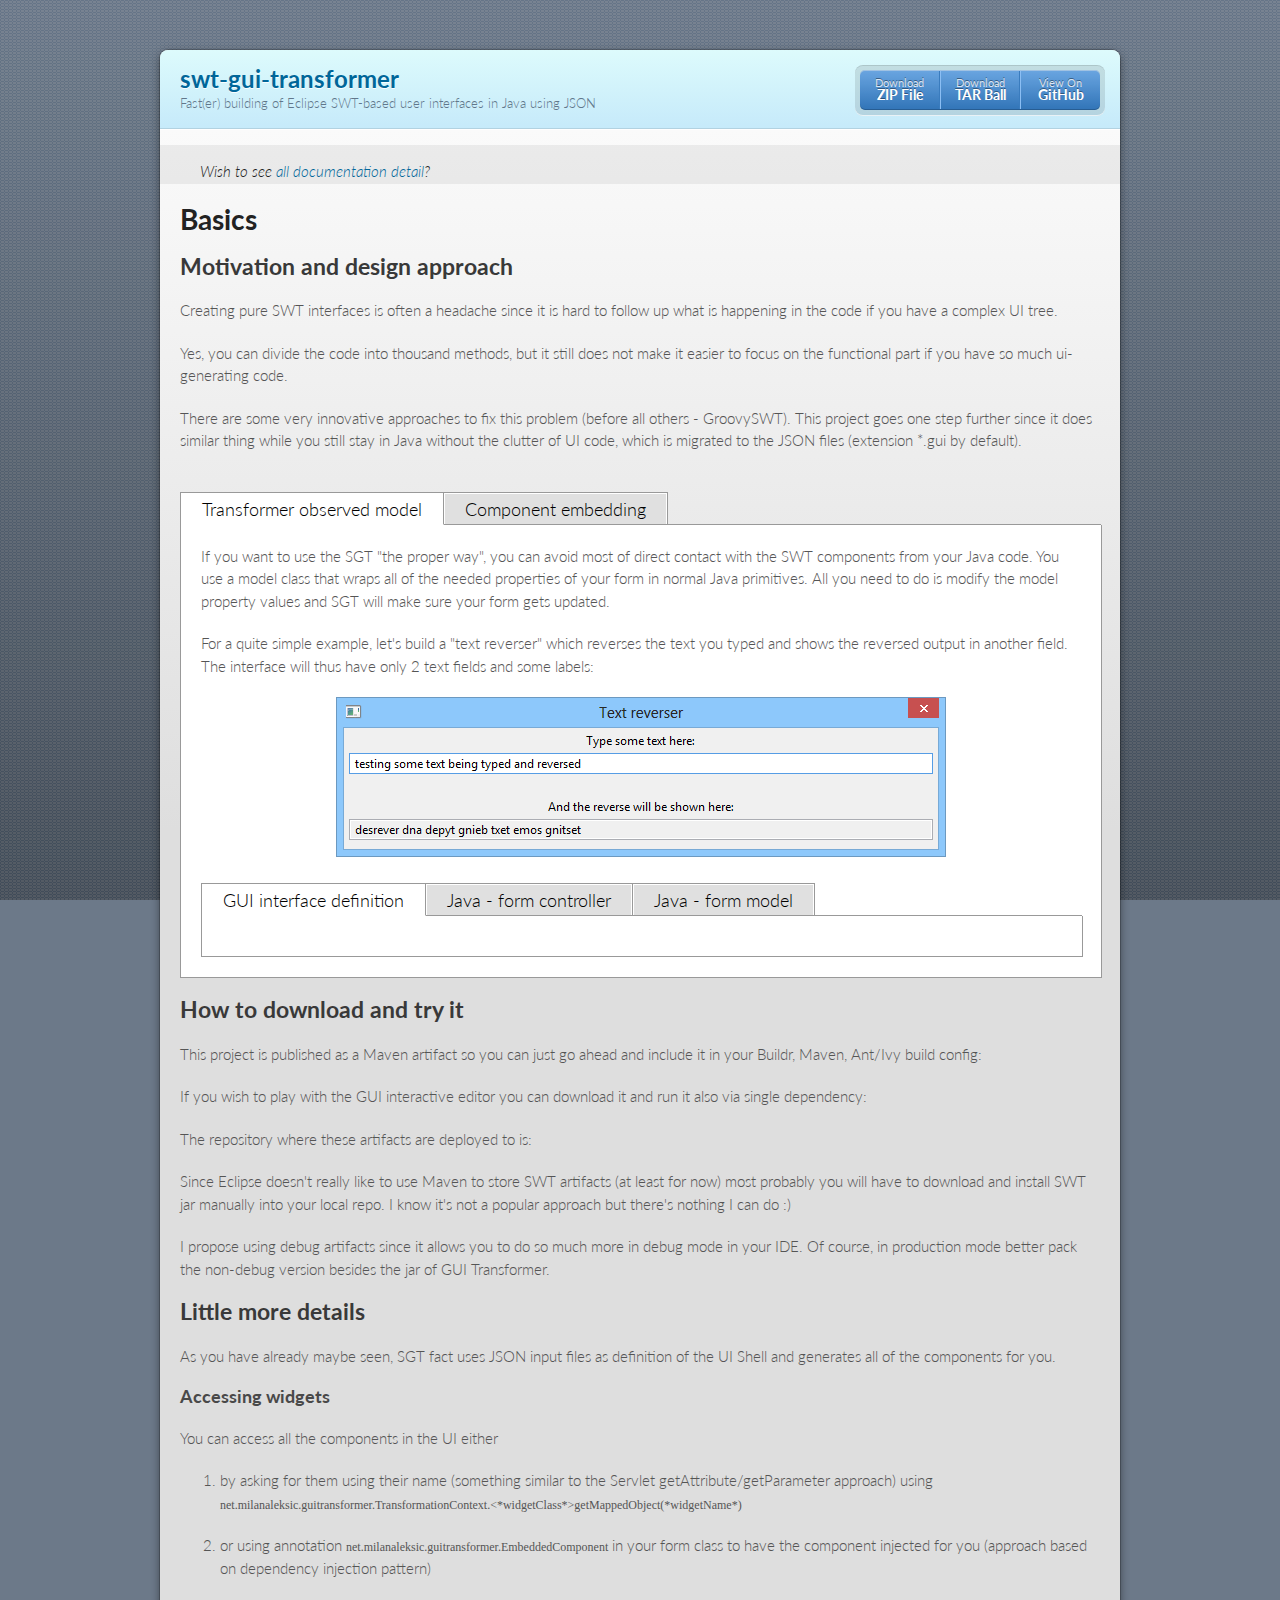
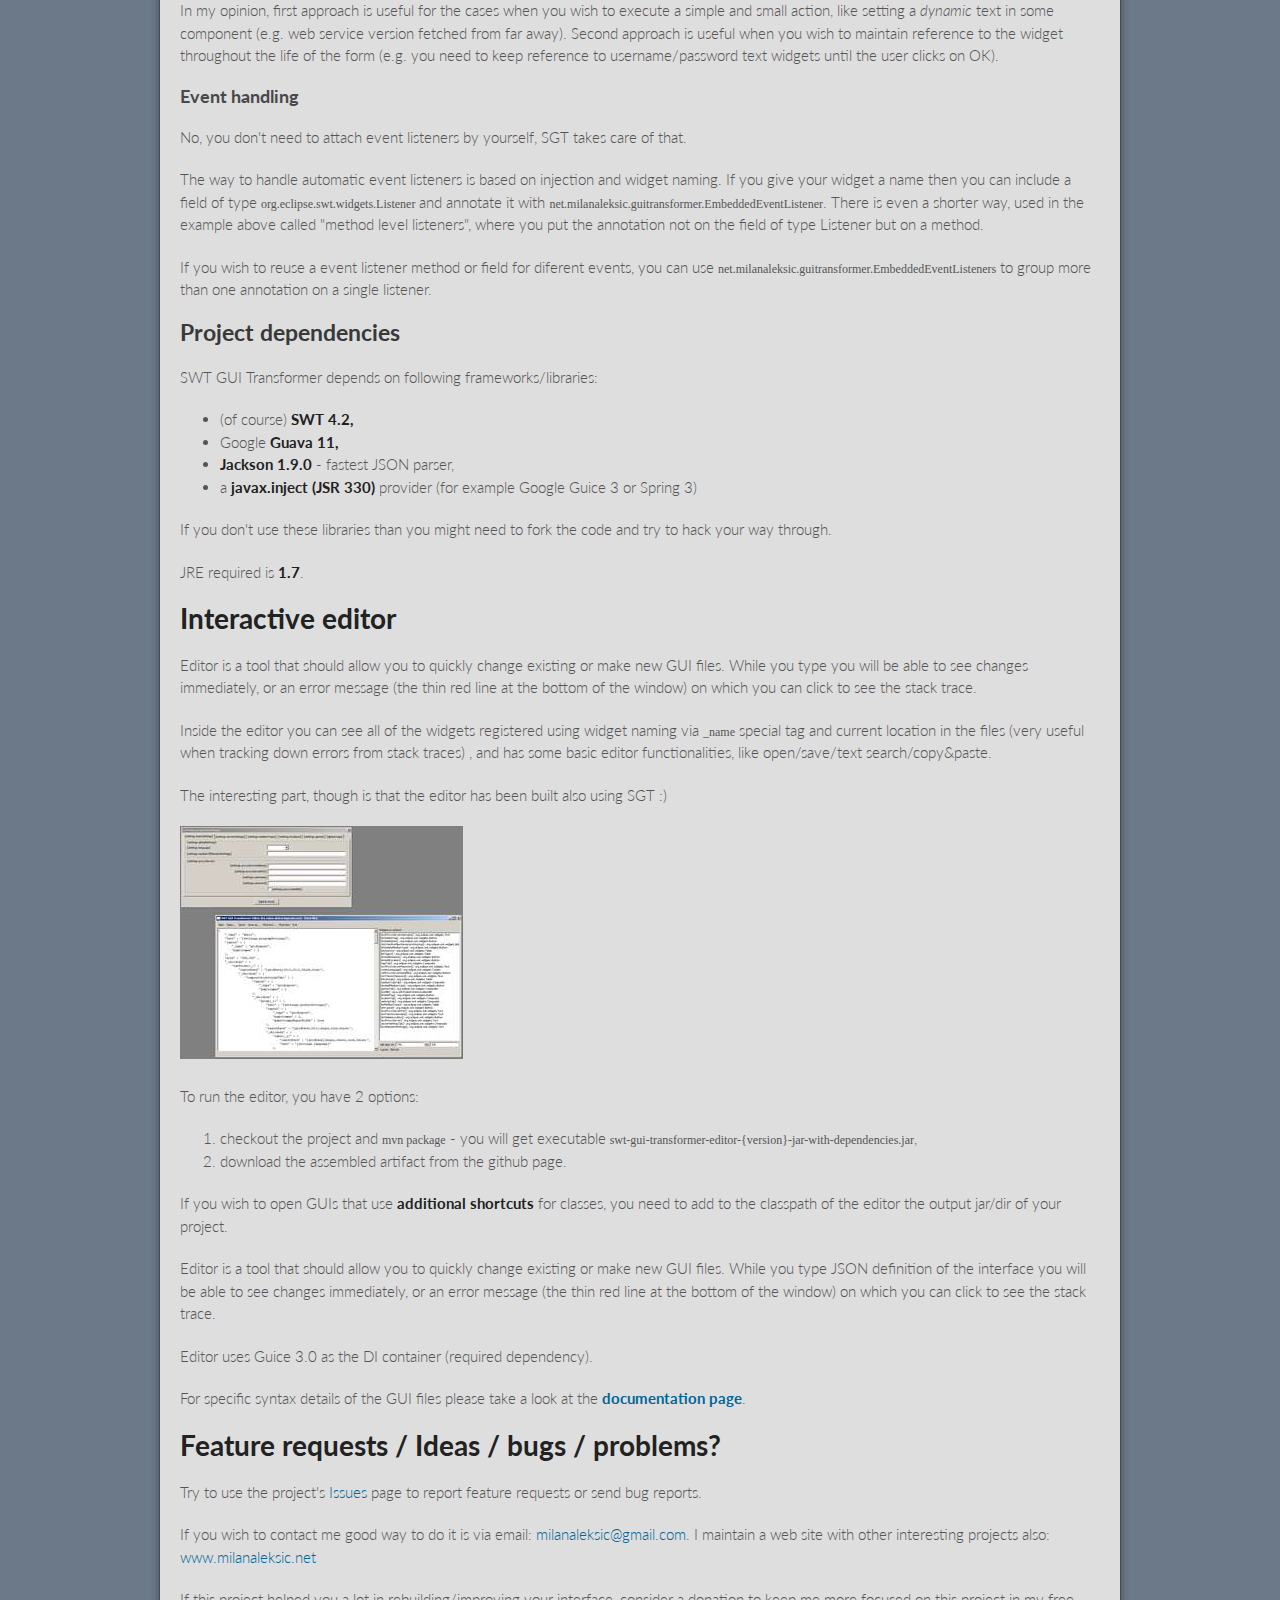
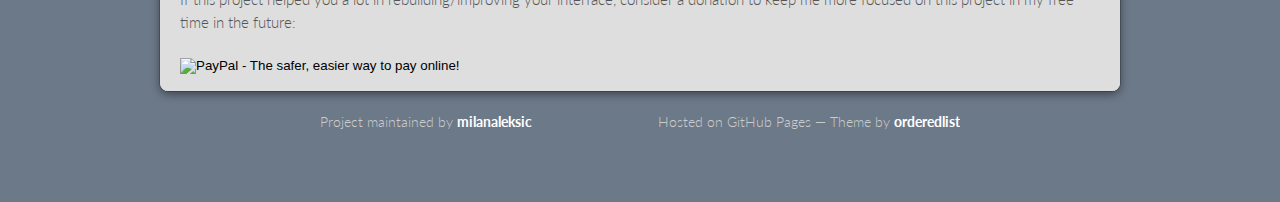
==== commit 9257a64d: "another example for release 0.3.0 introduced with observer pattern" ====
--- a/index.html
+++ b/index.html
@@ -25,13 +25,15 @@
             //On Click Event
             $("ul.tabs li").bind('click', function () {
                 var jThis = $(this);
+                if (jThis.hasClass("active"))
+                    return false;
                 var jTabs = jThis.parent(":first");
+                var jTargetContainer = $("#" + jTabs.attr("target"));
+                var jTargetTabs = jTargetContainer.find("> .tab_content");
                 jTabs.find("li").removeClass("active");
                 jThis.addClass("active");
-                var jTargetContainer = $("#" + jTabs.attr("target"));
-                jTargetContainer.find("> .tab_content").hide();
-
-                $(jTargetContainer.find(".tab_content").get(jThis.index())).fadeIn();
+                jTargetTabs.hide();
+                $(jTargetTabs.get(jThis.index())).fadeIn();
                 return false;
             });
             $("#tabs").show();
@@ -86,25 +88,50 @@
             in normal Java primitives. All you need to do is modify the model property values and
             SGT will make sure your form gets updated.</p>
 
+        <p>For a quite simple example, let's build a "text reverser" which reverses the text you typed and shows the
+            reversed output in another field. The interface will thus have only 2 text fields and some labels:</p>
+
+        <div style="text-align:center"><img src="images/text_reverser.png" width="610" height="160"/></div>
+
+        <ul class="tabs" target="tabs1">
+            <li><a href="#">GUI interface definition</a></li>
+            <li><a href="#">Java - form controller</a></li>
+            <li><a href="#">Java - form model</a></li>
+        </ul>
+        <div id="tabs1" class="tab_container">
+            <div class="tab_content">
+                <script src="https://gist.github.com/2708850.js?file=ObservedForm.java"></script>
+            </div>
+            <div class="tab_content">
+                <script src="https://gist.github.com/2708850.js?file=ObservedForm.gui.json"></script>
+                <p>Small note: the correct filename is ObservedForm.gui, but for the sake of syntax highlighting by
+                    Github's Gist I appended the "json" extension.</p>
+            </div>
+            <div class="tab_content">
+                <script src="https://gist.github.com/2708850.js?file=ObservedFormModel.java"></script>
+            </div>
+        </div>
+
+
     </div>
     <div class="tab_content">
         <p>Let's say you plan to make a simple username/password form with a single button to accept. If you wish to
             use SGT, you need to make 2 files: java code file <code>com.foobar.MyForm</code> and GUI definition file
             in the same package (with identical name as the form class): <code>com/foobar/MyForm.gui</code></p>
 
+        <p>This is the interface we wish to define in the GUI file:</p>
+
+        <div style="text-align:center"><img src="images/shot.png" width="300" height="110"/></div>
+
         <ul class="tabs" target="tabs2">
             <li><a href="#">GUI interface definition</a></li>
-            <li><a href="#">Java file</a></li>
+            <li><a href="#">Java controller</a></li>
             <li><a href="#">I18N</a></li>
         </ul>
         <div id="tabs2" class="tab_container">
             <div class="tab_content">
                 <p>First step you need to do is to define the interface in a JSON file (either manually or using SGT
                     editor) with extension .gui in the same package where the Java file with same name is placed.</p>
-
-                <p>This is the interface we wish to define in the GUI file:</p>
-
-                <div style="text-align:center"><img src="images/shot.png"/></div>
 
                 <script src="https://gist.github.com/2708850.js?file=MyForm.gui.json"></script>
                 <p>Small note: the correct filename is MyForm.gui, but for the sake of syntax highlighting by Github's
@@ -118,8 +145,8 @@
             </div>
             <div class="tab_content">
                 <p>By default a message bundle called "messages" is searched for in the root package,
-                with locale "en". You can decide to inject a different message bundle source which will
-                allow you to internationalize your application</p>
+                    with locale "en". You can decide to inject a different message bundle source which will
+                    allow you to internationalize your application</p>
                 <script src="https://gist.github.com/2708850.js?file=messages.properties"></script>
             </div>
         </div>
--- a/stylesheets/styles.css
+++ b/stylesheets/styles.css
@@ -375,3 +375,55 @@
 }
 
 
+.tab_container {
+    border: 1px solid #999;
+    border-top: none;
+    overflow: hidden;
+    clear: both;
+    float: left; width: 100%;
+    background: #fff;
+    margin-bottom: 20px;
+}
+.tab_content {
+    padding: 20px;
+}
+
+ul.tabs {
+    margin: 20px 0 0;
+    padding: 0;
+    float: left;
+    list-style: none;
+    height: 32px; /*--Set height of tabs--*/
+    border-bottom: 1px solid #999;
+    border-left: 1px solid #999;
+    width: 100%;
+}
+ul.tabs li {
+    float: left;
+    margin: 0;
+    padding: 0;
+    height: 31px; /*--Subtract 1px from the height of the unordered list--*/
+    line-height: 31px; /*--Vertically aligns the text within the tab--*/
+    border: 1px solid #999;
+    border-left: none;
+    margin-bottom: -1px; /*--Pull the list item down 1px--*/
+    overflow: hidden;
+    position: relative;
+    background: #e0e0e0;
+}
+ul.tabs li a {
+    text-decoration: none;
+    color: #000;
+    display: block;
+    font-size: 1.2em;
+    padding: 0 20px;
+    border: 1px solid #fff; /*--Gives the bevel look with a 1px white border inside the list item--*/
+    outline: none;
+}
+ul.tabs li a:hover {
+    background: #ccc;
+}
+html ul.tabs li.active, html ul.tabs li.active a:hover  { /*--Makes sure that the active tab does not listen to the hover properties--*/
+    background: #fff;
+    border-bottom: 1px solid #fff; /*--Makes the active tab look like it's connected with its content--*/
+}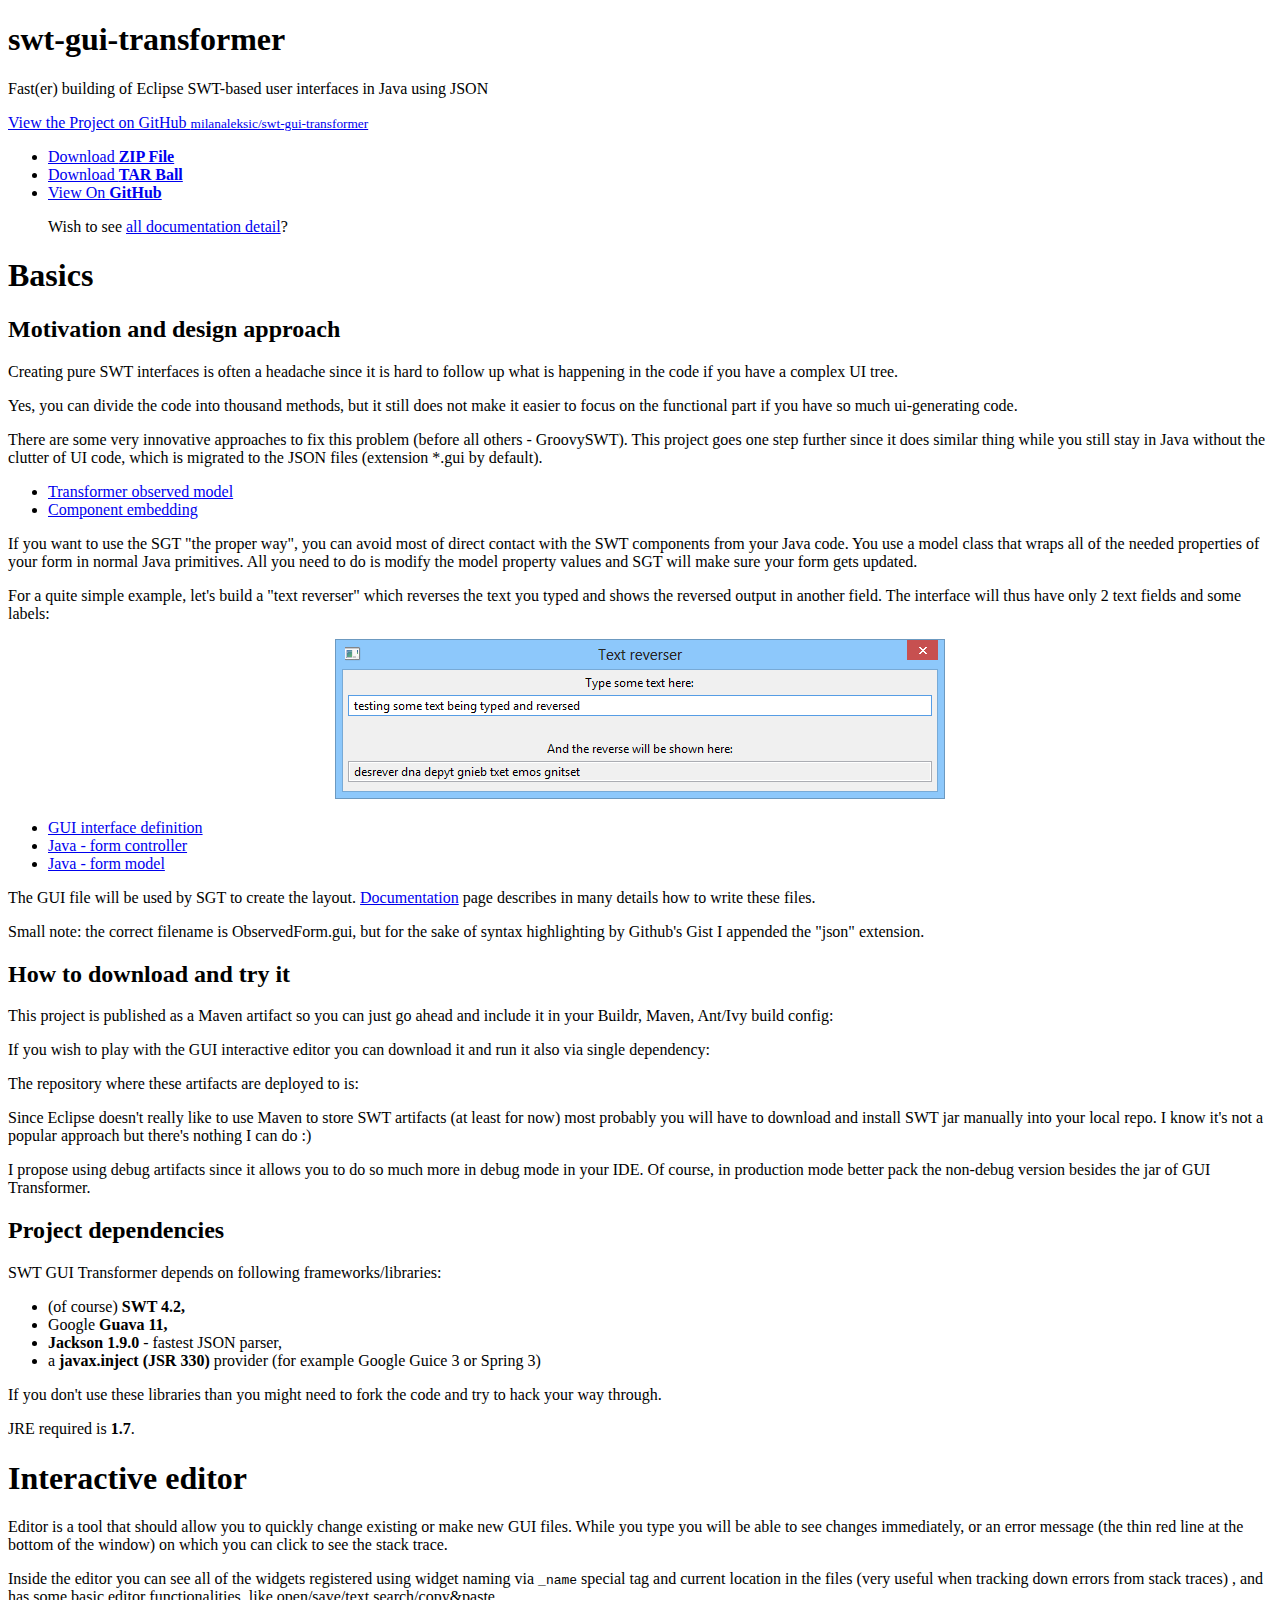
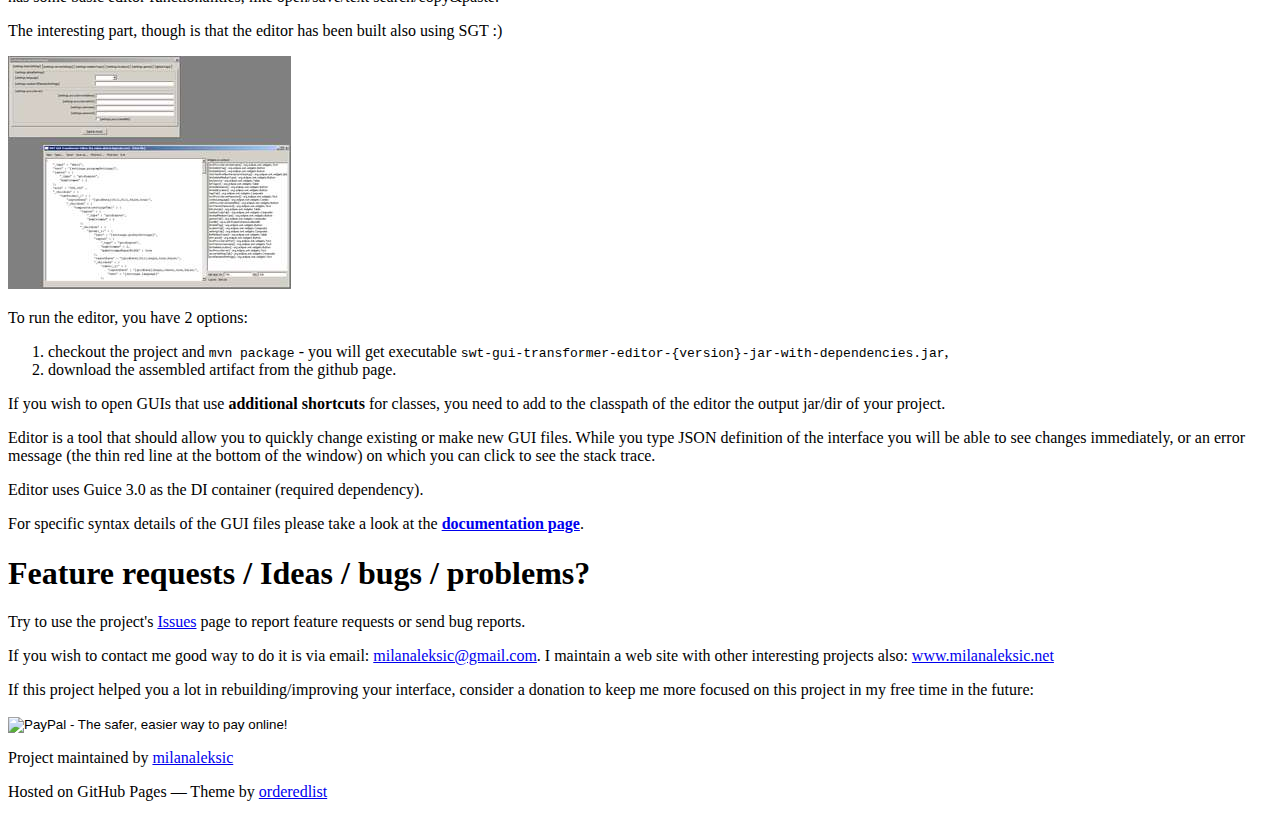
==== commit 74e59a33: "removed confusing code-related text in basics-only index.html page" ====
--- a/index.html
+++ b/index.html
@@ -5,7 +5,7 @@
     <meta http-equiv="X-UA-Compatible" content="chrome=1">
     <title>Swt-gui-transformer by milanaleksic</title>
 
-    <link rel="stylesheet" href="stylesheets/styles.css">
+    <link rel="stylesheet" href="stylesheets/styles2.css">
     <link rel="stylesheet" href="stylesheets/lightbox.css">
     <script src="javascripts/jquery-1.7.2.min.js"></script>
     <script src="javascripts/scale.fix.js"></script>
@@ -100,12 +100,18 @@
         </ul>
         <div id="tabs1" class="tab_container">
             <div class="tab_content">
-                <script src="https://gist.github.com/2708850.js?file=ObservedForm.java"></script>
-            </div>
-            <div class="tab_content">
+                <p>The GUI file will be used by SGT to create the layout. <a href="documentation.html">
+                Documentation</a> page describes in many details how to write these files.</p>
                 <script src="https://gist.github.com/2708850.js?file=ObservedForm.gui.json"></script>
                 <p>Small note: the correct filename is ObservedForm.gui, but for the sake of syntax highlighting by
                     Github's Gist I appended the "json" extension.</p>
+            </div>
+            <div class="tab_content">
+                <p>The following form shows up how a controller class looks like. This object will receive events
+                    and act upon them (processing is contained in the <code>textModified</code> method.</p>
+                <p>Be aware though that there is much more noise in the example below then it will be in real program -
+                    I wanted to present a fully functional example.</p>
+                <script src="https://gist.github.com/2708850.js?file=ObservedForm.java"></script>
             </div>
             <div class="tab_content">
                 <script src="https://gist.github.com/2708850.js?file=ObservedFormModel.java"></script>
@@ -138,9 +144,9 @@
                     Gist I appended the "json" extension.</p>
             </div>
             <div class="tab_content">
-                <p id="wiring-example">Then you need only to define the class. Be aware though that there is much more
-                    noise in the example below then it will be in real program - I wanted to present a fully functional
-                    example.</p>
+                <p id="wiring-example">Then you need to define the controller class. Be aware though that there is much
+                    more noise in the example below then it will be in real program - I wanted to present a fully
+                    functional example.</p>
                 <script src="https://gist.github.com/2708850.js?file=MyForm.java"></script>
             </div>
             <div class="tab_content">
@@ -178,41 +184,6 @@
 <p>I propose using debug artifacts since it allows you to do so much more in debug mode
     in your IDE. Of course, in production mode better pack the non-debug version
     besides the jar of GUI Transformer.</p>
-
-<h2>Little more details</h2>
-
-<p>As you have already maybe seen, SGT fact uses JSON input files as definition of the UI Shell and generates
-    all of the components for you.</p>
-
-<h3>Accessing widgets</h3>
-
-<p>You can access all the components in the UI either</p>
-
-<ol>
-    <li><p>by asking for them using their name (something similar to the Servlet getAttribute/getParameter approach)
-        using <code>net.milanaleksic.guitransformer.TransformationContext.&lt;*widgetClass*&gt;getMappedObject(*widgetName*)</code>
-    </p></li>
-    <li><p>or using annotation <code>net.milanaleksic.guitransformer.EmbeddedComponent</code> in your form class
-        to have the component injected for you (approach based on dependency injection pattern)</p></li>
-</ol>
-<p>In my opinion, first approach is useful for the cases when you wish to execute a simple and small action,
-    like setting a <em>dynamic</em> text in some component (e.g. web service version fetched from far away).
-    Second approach is useful when you wish to maintain reference to the widget throughout the life of the form
-    (e.g. you need to keep reference to username/password text widgets until the user clicks on OK).</p>
-
-<h3>Event handling</h3>
-
-<p>No, you don't need to attach event listeners by yourself, SGT takes care of that.</p>
-
-<p>The way to handle automatic event listeners is based on injection and widget naming. If you give your widget
-    a name then you can include a field of type <code>org.eclipse.swt.widgets.Listener</code> and annotate it with
-    <code>net.milanaleksic.guitransformer.EmbeddedEventListener</code>. There is even a shorter way, used in the
-    example above called "method level listeners", where you put the annotation not on the field of type
-    Listener but on a method.</p>
-
-<p>If you wish to reuse a event listener method or field for diferent events, you can use
-    <code>net.milanaleksic.guitransformer.EmbeddedEventListeners</code> to group more than one annotation
-    on a single listener.</p>
 
 <h2>Project dependencies</h2>
 
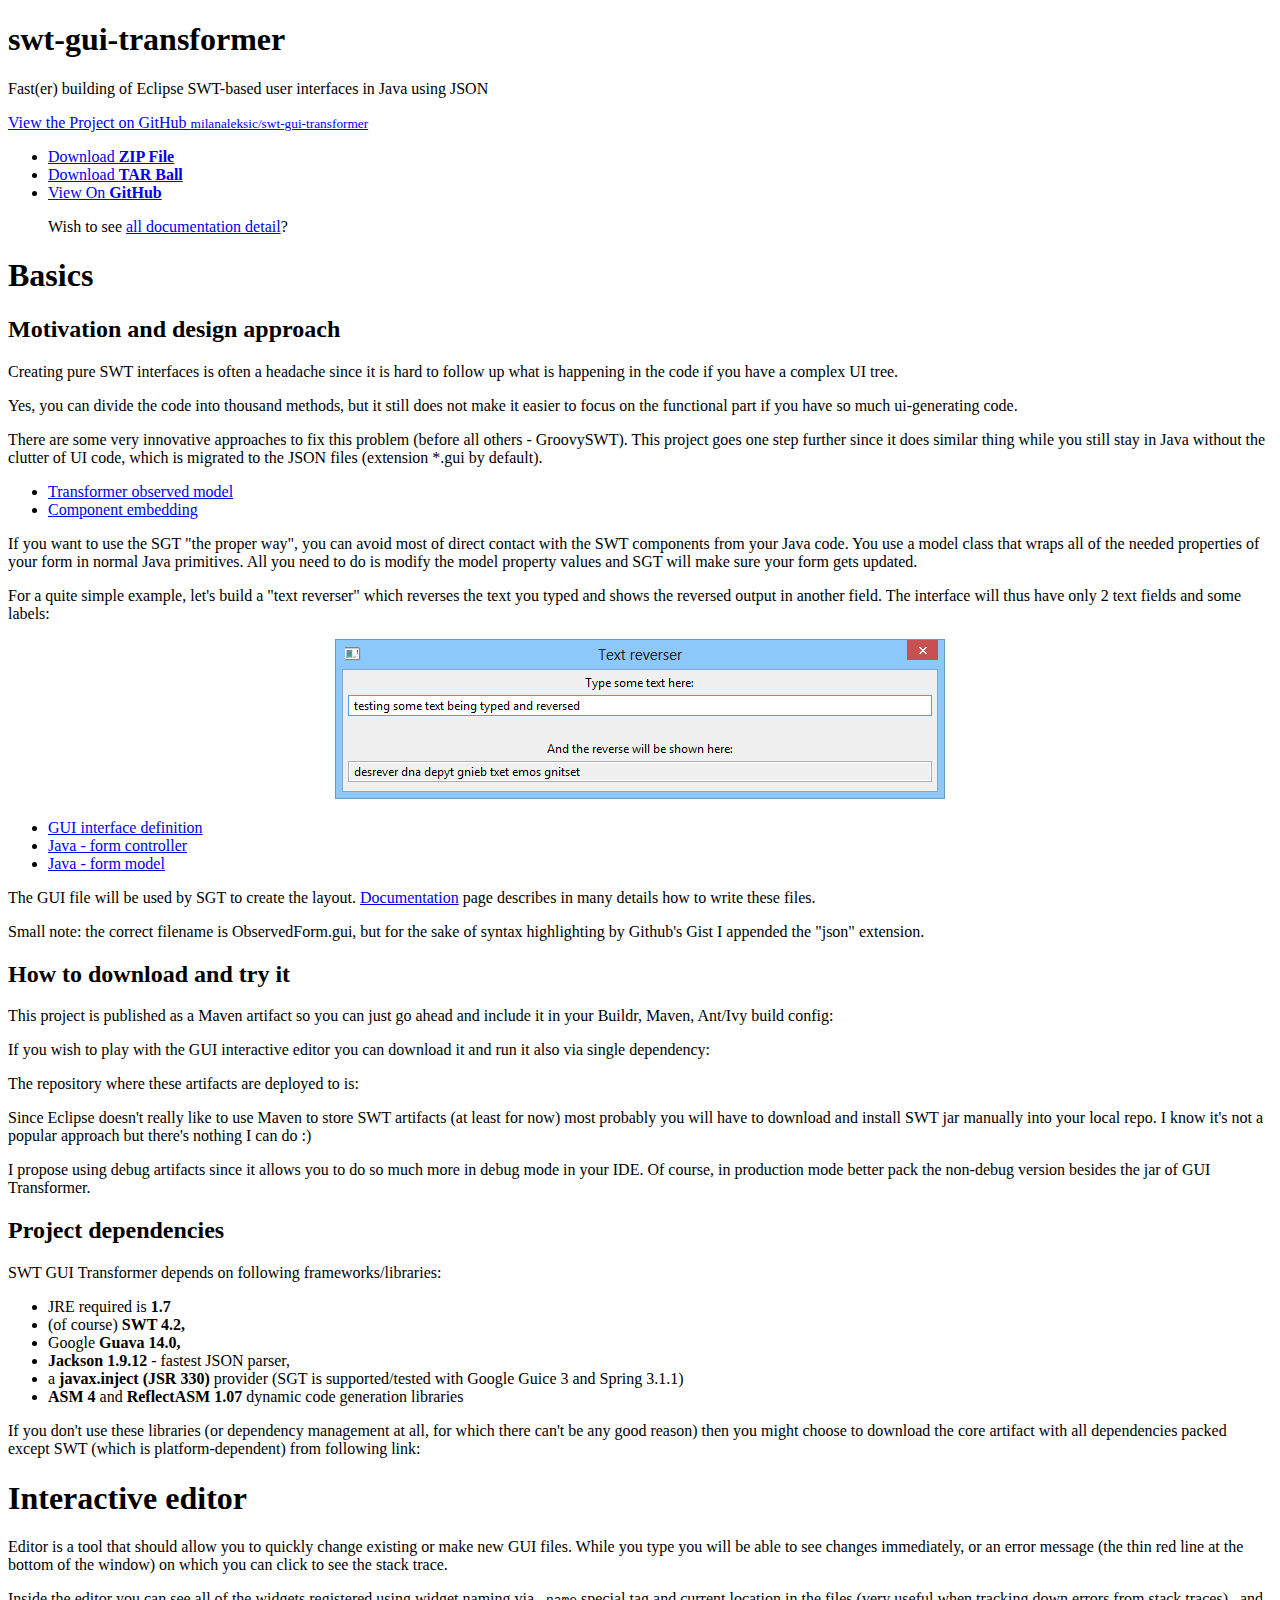
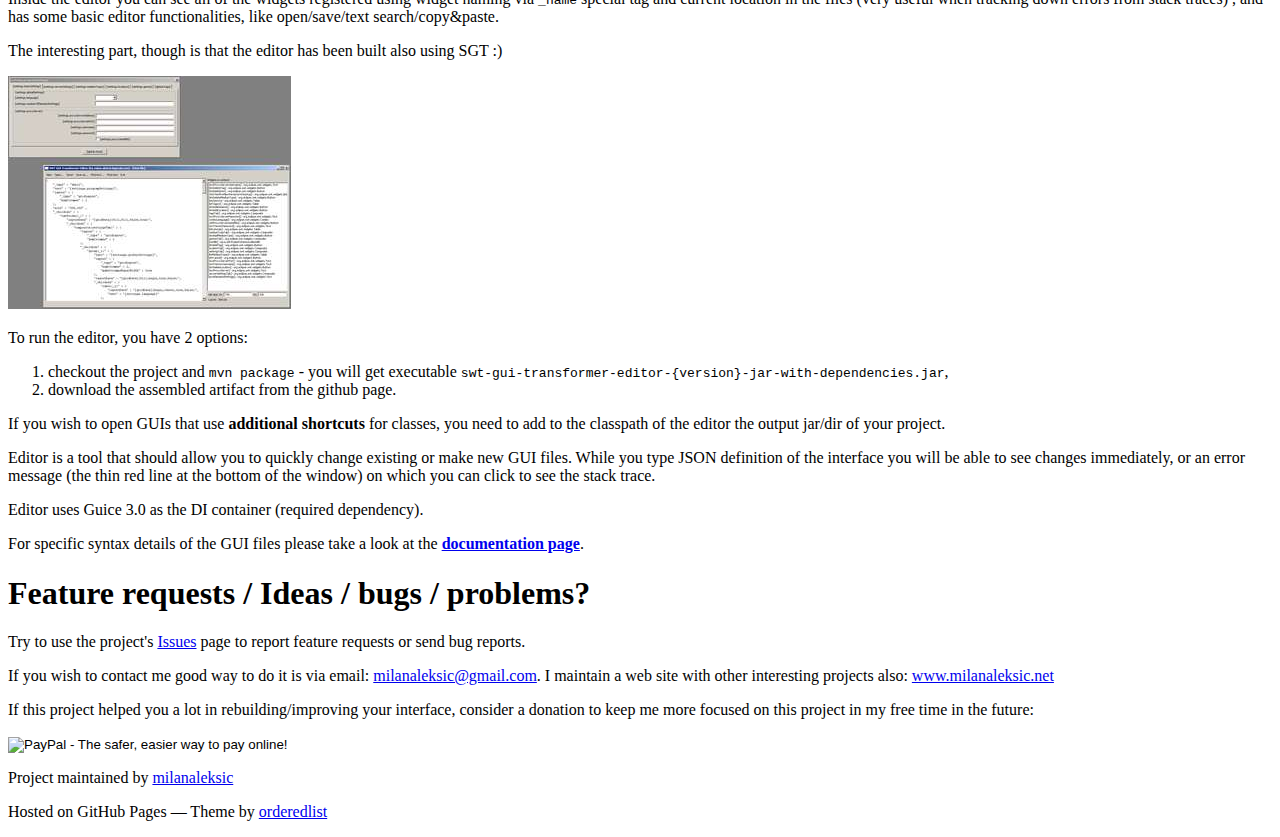
==== commit 63e20fd2: "moved to Guava official 14 release" ====
--- a/index.html
+++ b/index.html
@@ -109,7 +109,7 @@
             <div class="tab_content">
                 <p>The following form shows up how a controller class looks like. This object will receive events
                     and act upon them (processing is contained in the <code>textModified</code> method.</p>
-                <p>Be aware though that there is much more noise in the example below then it will be in real program -
+                <p>Be aware though that there is much more noise in the example below than it will be in real program -
                     I wanted to present a fully functional example.</p>
                 <script src="https://gist.github.com/2708850.js?file=ObservedForm.java"></script>
             </div>
@@ -190,21 +190,27 @@
 <p>SWT GUI Transformer depends on following frameworks/libraries:</p>
 
 <ul>
+    <li>JRE required is <strong>1.7</strong></li>
     <li>(of course) <strong>SWT 4.2,</strong>
     </li>
-    <li>Google <strong>Guava 11,</strong>
+    <li>Google <strong>Guava 14.0,</strong>
     </li>
     <li>
-        <strong>Jackson 1.9.0</strong> - fastest JSON parser,
+        <strong>Jackson 1.9.12</strong> - fastest JSON parser,
     </li>
     <li>
-        a <strong>javax.inject (JSR 330)</strong> provider (for example Google Guice 3 or Spring 3)
+        a <strong>javax.inject (JSR 330)</strong> provider (SGT is supported/tested with Google Guice 3 and Spring 3.1.1)
+    </li>
+    <li>
+        <strong>ASM 4</strong> and <strong>ReflectASM 1.07</strong> dynamic code generation libraries
     </li>
 </ul>
-<p>If you don't use these libraries than you might need to fork the code
-    and try to hack your way through.</p>
-
-<p>JRE required is <strong>1.7</strong>.</p>
+<p>If you don't use these libraries (or dependency management at all, for which there can't be any good reason)
+    then you might choose to download the core artifact with all dependencies
+    packed except SWT (which is platform-dependent) from following link:</p>
+
+<script src="https://gist.github.com/2708850.js?file=linkForFile"></script>
+
 
 <h1>Interactive editor</h1>
 
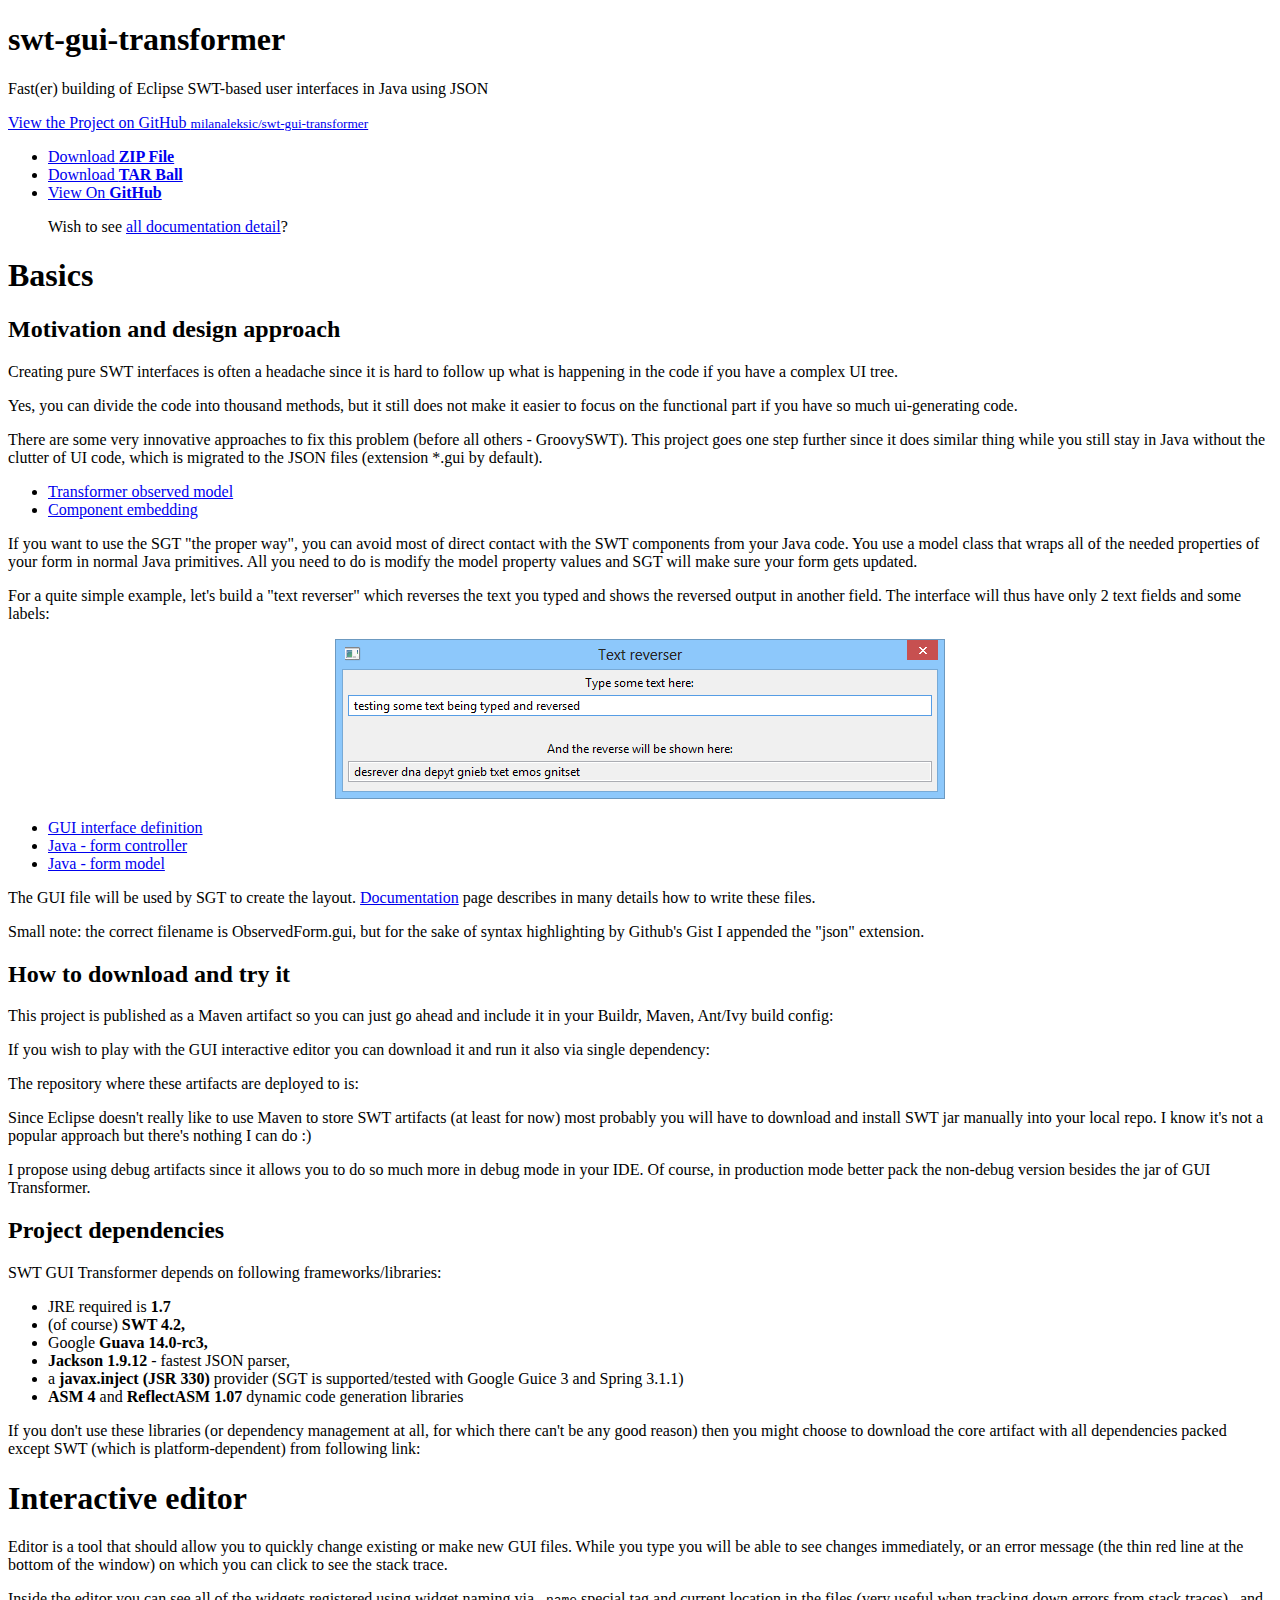
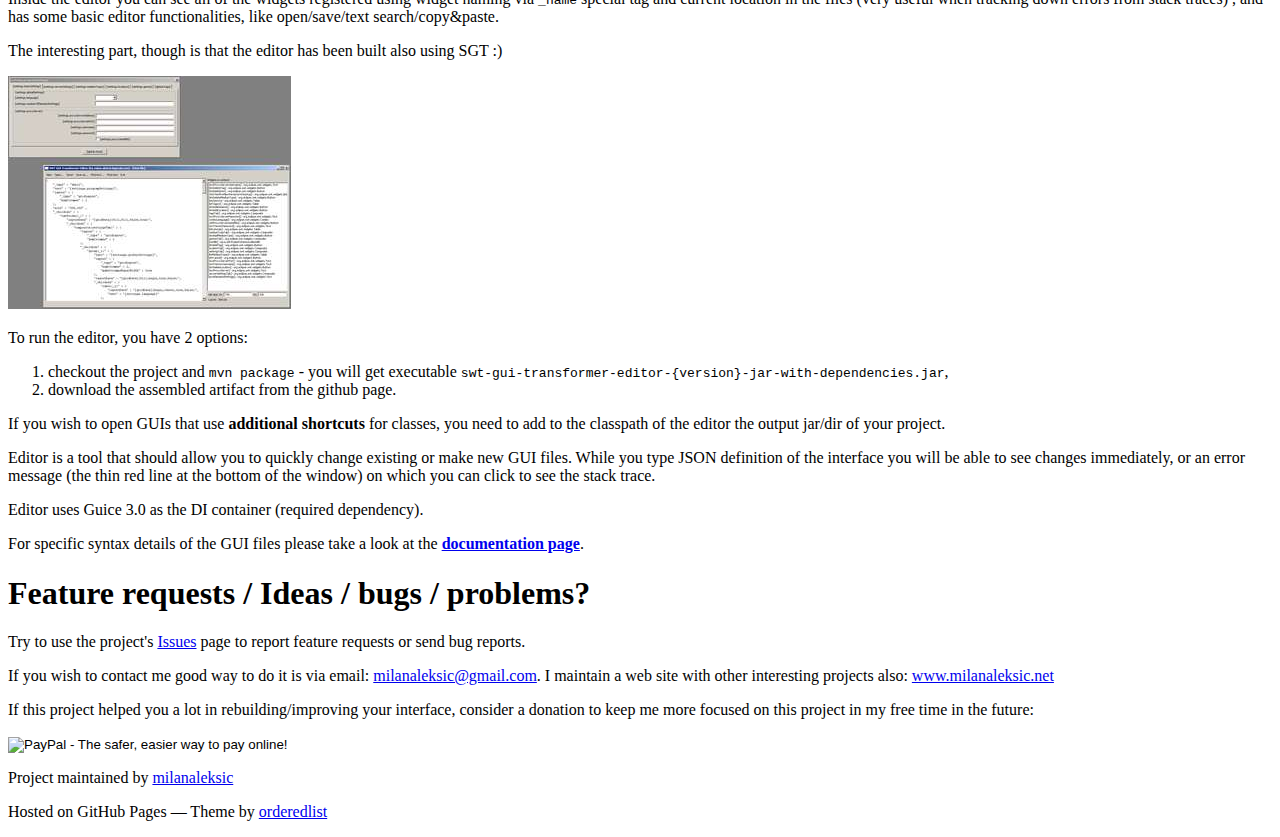
==== commit f568c182: "Update index.html" ====
--- a/index.html
+++ b/index.html
@@ -193,7 +193,7 @@
     <li>JRE required is <strong>1.7</strong></li>
     <li>(of course) <strong>SWT 4.2,</strong>
     </li>
-    <li>Google <strong>Guava 14.0,</strong>
+    <li>Google <strong>Guava 14.0-rc3,</strong>
     </li>
     <li>
         <strong>Jackson 1.9.12</strong> - fastest JSON parser,
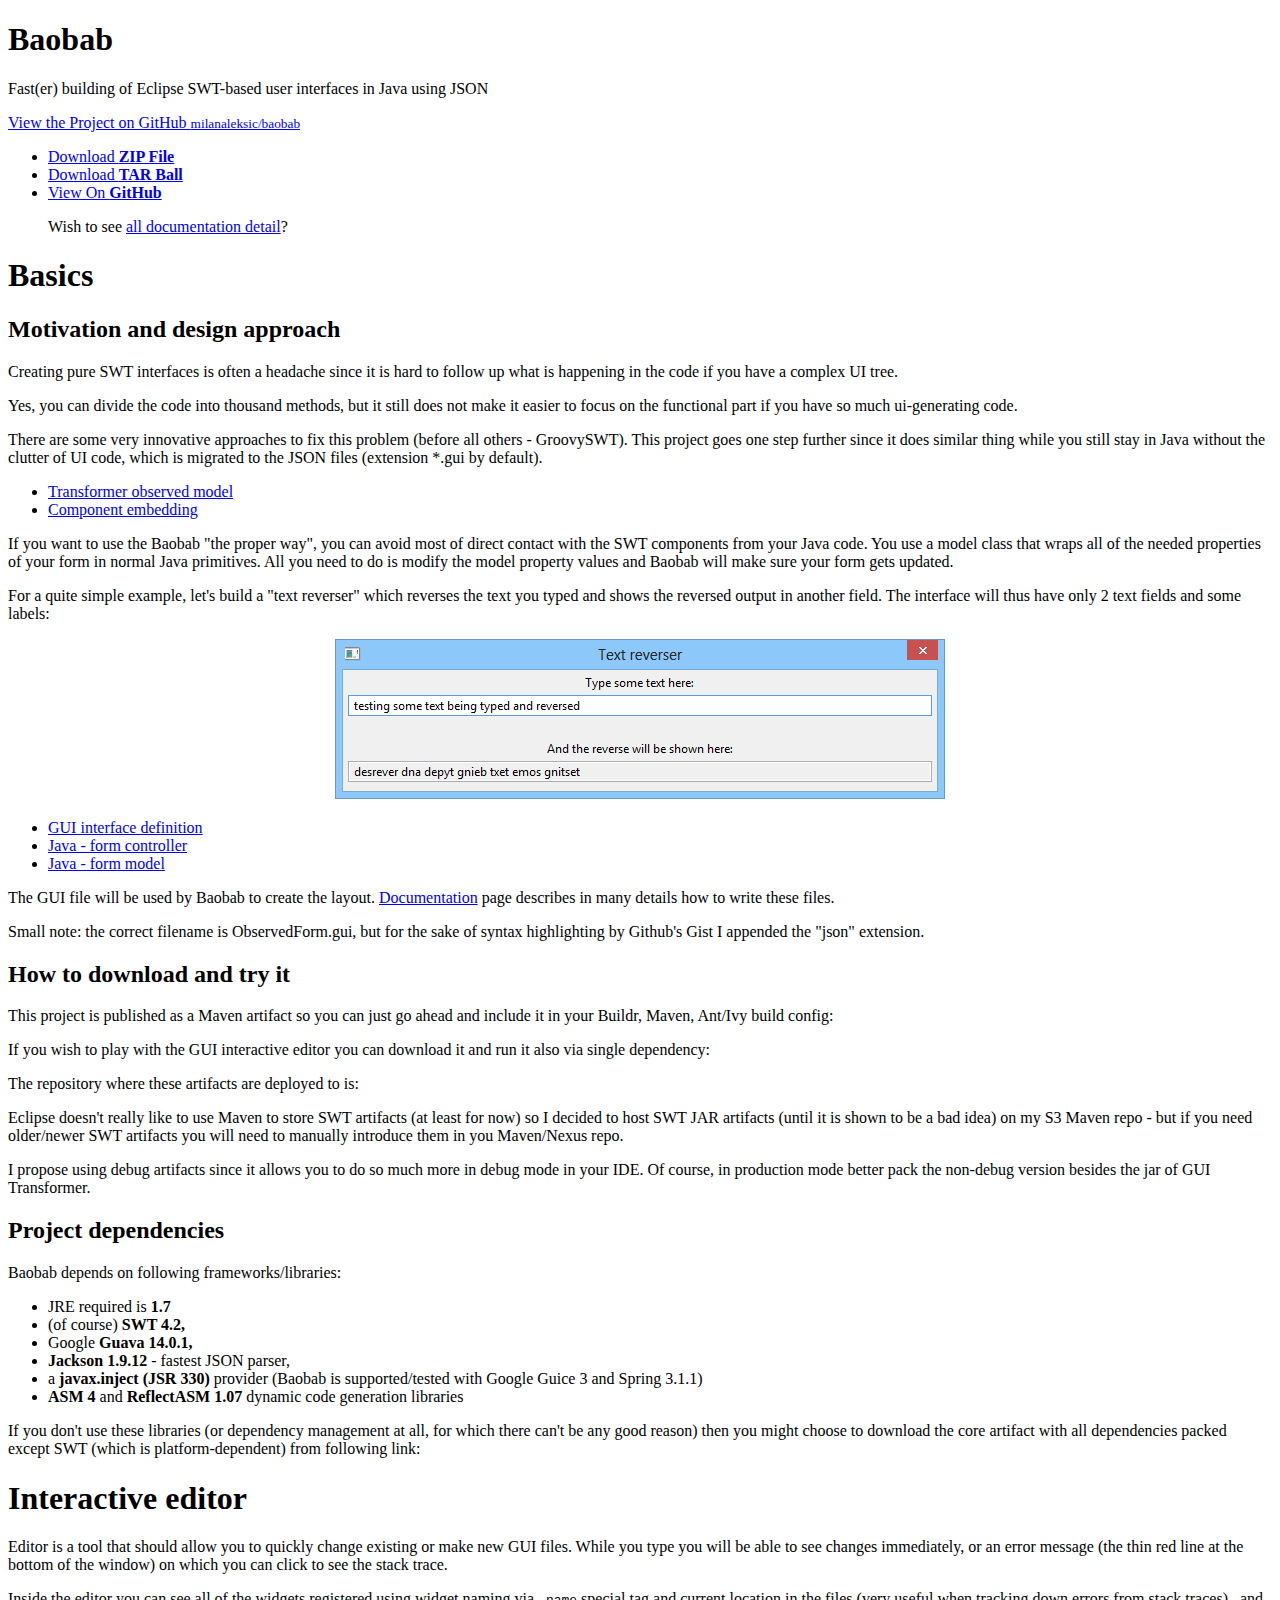
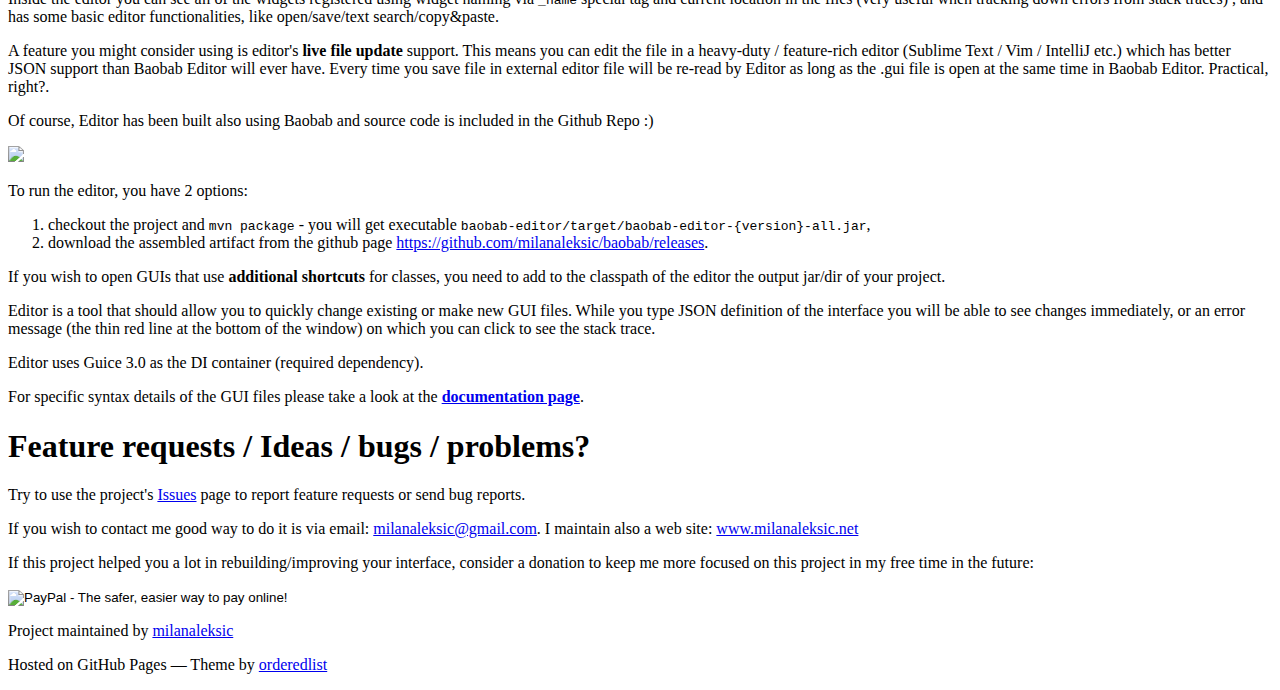
==== commit 9fafe450: "Update index.html" ====
--- a/index.html
+++ b/index.html
@@ -3,7 +3,7 @@
 <head>
     <meta charset="utf-8">
     <meta http-equiv="X-UA-Compatible" content="chrome=1">
-    <title>Swt-gui-transformer by milanaleksic</title>
+    <title>Baobab by milanaleksic</title>
 
     <link rel="stylesheet" href="stylesheets/styles2.css">
     <link rel="stylesheet" href="stylesheets/lightbox.css">
@@ -44,19 +44,19 @@
 <body>
 <div class="wrapper">
 <header>
-    <h1>swt-gui-transformer</h1>
+    <h1>Baobab</h1>
 
     <p>Fast(er) building of Eclipse SWT-based user interfaces in Java using JSON</p>
 
-    <p class="view"><a href="https://github.com/milanaleksic/swt-gui-transformer">View the Project on GitHub
-        <small>milanaleksic/swt-gui-transformer</small>
+    <p class="view"><a href="https://github.com/milanaleksic/baobab">View the Project on GitHub
+        <small>milanaleksic/baobab</small>
     </a></p>
     <ul>
-        <li><a href="https://github.com/milanaleksic/swt-gui-transformer/zipball/master">Download <strong>ZIP
+        <li><a href="https://github.com/milanaleksic/baobab/zipball/master">Download <strong>ZIP
             File</strong></a></li>
-        <li><a href="https://github.com/milanaleksic/swt-gui-transformer/tarball/master">Download <strong>TAR
+        <li><a href="https://github.com/milanaleksic/baobab/tarball/master">Download <strong>TAR
             Ball</strong></a></li>
-        <li><a href="https://github.com/milanaleksic/swt-gui-transformer">View On <strong>GitHub</strong></a></li>
+        <li><a href="https://github.com/milanaleksic/baobab">View On <strong>GitHub</strong></a></li>
     </ul>
 </header>
 <section>
@@ -83,10 +83,10 @@
 
 <div class="tab_container" id="tabs" style="display:none">
     <div class="tab_content">
-        <p>If you want to use the SGT "the proper way", you can avoid most of direct contact with the SWT
+        <p>If you want to use the Baobab "the proper way", you can avoid most of direct contact with the SWT
             components from your Java code. You use a model class that wraps all of the needed properties of your form
             in normal Java primitives. All you need to do is modify the model property values and
-            SGT will make sure your form gets updated.</p>
+            Baobab will make sure your form gets updated.</p>
 
         <p>For a quite simple example, let's build a "text reverser" which reverses the text you typed and shows the
             reversed output in another field. The interface will thus have only 2 text fields and some labels:</p>
@@ -100,7 +100,7 @@
         </ul>
         <div id="tabs1" class="tab_container">
             <div class="tab_content">
-                <p>The GUI file will be used by SGT to create the layout. <a href="documentation.html">
+                <p>The GUI file will be used by Baobab to create the layout. <a href="documentation.html">
                 Documentation</a> page describes in many details how to write these files.</p>
                 <script src="https://gist.github.com/2708850.js?file=ObservedForm.gui.json"></script>
                 <p>Small note: the correct filename is ObservedForm.gui, but for the sake of syntax highlighting by
@@ -122,7 +122,7 @@
     </div>
     <div class="tab_content">
         <p>Let's say you plan to make a simple username/password form with a single button to accept. If you wish to
-            use SGT, you need to make 2 files: java code file <code>com.foobar.MyForm</code> and GUI definition file
+            use Baobab, you need to make 2 files: java code file <code>com.foobar.MyForm</code> and GUI definition file
             in the same package (with identical name as the form class): <code>com/foobar/MyForm.gui</code></p>
 
         <p>This is the interface we wish to define in the GUI file:</p>
@@ -136,7 +136,7 @@
         </ul>
         <div id="tabs2" class="tab_container">
             <div class="tab_content">
-                <p>First step you need to do is to define the interface in a JSON file (either manually or using SGT
+                <p>First step you need to do is to define the interface in a JSON file (either manually or using Baobab
                     editor) with extension .gui in the same package where the Java file with same name is placed.</p>
 
                 <script src="https://gist.github.com/2708850.js?file=MyForm.gui.json"></script>
@@ -175,11 +175,10 @@
 
 <script src="https://gist.github.com/2708850.js?file=repo.xml"></script>
 
-<p>Since Eclipse doesn't really like to use Maven to store SWT artifacts (at least for now)
-    most probably you will have to download and install SWT jar manually into your local repo.
-    I know it's not a popular approach but there's nothing I can do :)</p>
-
-<script src="https://gist.github.com/2708850.js?file=installSWT.cmd"></script>
+<p>Eclipse doesn't really like to use Maven to store SWT artifacts (at least for now)
+    so I decided to host SWT JAR artifacts (until it is shown to be a bad idea) on my S3
+    Maven repo - but if you need older/newer SWT artifacts you will need to manually
+    introduce them in you Maven/Nexus repo.</p>
 
 <p>I propose using debug artifacts since it allows you to do so much more in debug mode
     in your IDE. Of course, in production mode better pack the non-debug version
@@ -187,19 +186,19 @@
 
 <h2>Project dependencies</h2>
 
-<p>SWT GUI Transformer depends on following frameworks/libraries:</p>
+<p>Baobab depends on following frameworks/libraries:</p>
 
 <ul>
     <li>JRE required is <strong>1.7</strong></li>
     <li>(of course) <strong>SWT 4.2,</strong>
     </li>
-    <li>Google <strong>Guava 14.0-rc3,</strong>
+    <li>Google <strong>Guava 14.0.1,</strong>
     </li>
     <li>
         <strong>Jackson 1.9.12</strong> - fastest JSON parser,
     </li>
     <li>
-        a <strong>javax.inject (JSR 330)</strong> provider (SGT is supported/tested with Google Guice 3 and Spring 3.1.1)
+        a <strong>javax.inject (JSR 330)</strong> provider (Baobab is supported/tested with Google Guice 3 and Spring 3.1.1)
     </li>
     <li>
         <strong>ASM 4</strong> and <strong>ReflectASM 1.07</strong> dynamic code generation libraries
@@ -222,20 +221,27 @@
     special tag and current location in the files (very useful when tracking down errors from stack traces)
     , and has some basic editor functionalities, like open/save/text search/copy&paste.</p>
 
-<p>The interesting part, though is that the editor has been built also using SGT :)</p>
+<p>A feature you might consider using is editor's <strong>live file update</strong> support.
+    This means you can edit the file in a heavy-duty / feature-rich editor (Sublime Text / Vim / IntelliJ etc.)
+    which has better JSON support than Baobab Editor will ever have. Every time you save file in external editor
+    file will be re-read by Editor as long as the .gui file is open at the same time in Baobab Editor.
+    Practical, right?.</p>
+
+<p>Of course, Editor has been built also using Baobab and source code is included in the Github Repo :)</p>
 
 <p>
-    <a href="images/editor-0.1.7.2.png" rel="lightbox" title="Interactive editor for SGT">
-        <img src="images/editor-0.1.7.2_mini.jpg"/>
+    <a href="images/editor-0.4.0.png" rel="lightbox" title="Interactive editor for Baobab">
+        <img src="images/editor-0.4.0_mini.jpg"/>
     </a>
 </p>
 
 <p>To run the editor, you have 2 options:</p>
 <ol>
     <li>checkout the project and <code>mvn package</code> - you will get executable
-        <code>swt-gui-transformer-editor-{version}-jar-with-dependencies.jar</code>,
-    </li>
-    <li>download the assembled artifact from the github page.</li>
+        <code>baobab-editor/target/baobab-editor-{version}-all.jar</code>,
+    </li>
+    <li>download the assembled artifact from the github page <a href="https://github.com/milanaleksic/baobab/releases">
+        https://github.com/milanaleksic/baobab/releases</a>.</li>
 </ol>
 
 <p>If you wish to open GUIs that use <strong>additional shortcuts</strong> for classes, you need to add to the
@@ -252,17 +258,15 @@
 
 <h1>Feature requests / Ideas / bugs / problems?</h1>
 
-<p>Try to use the project's <a href="https://github.com/milanaleksic/swt-gui-transformer/issues">Issues</a>
+<p>Try to use the project's <a href="https://github.com/milanaleksic/Baobab/issues">Issues</a>
     page to report feature requests or send bug reports.</p>
 
 <p>If you wish to contact me good way to do it is via email: <a href="mailto:milanaleksic@gmail.com">
-    milanaleksic@gmail.com</a>. I maintain a web site with other interesting projects also:
+    milanaleksic@gmail.com</a>. I maintain also a web site:
     <a href="http://www.milanaleksic.net">www.milanaleksic.net</a></p>
 
 <p>If this project helped you a lot in rebuilding/improving your interface, consider a donation
     to keep me more focused on this project in my free time in the future:</p>
-
-<p>
 
 <form action="https://www.paypal.com/cgi-bin/webscr" method="post">
     <input type="hidden" name="cmd" value="_s-xclick">
